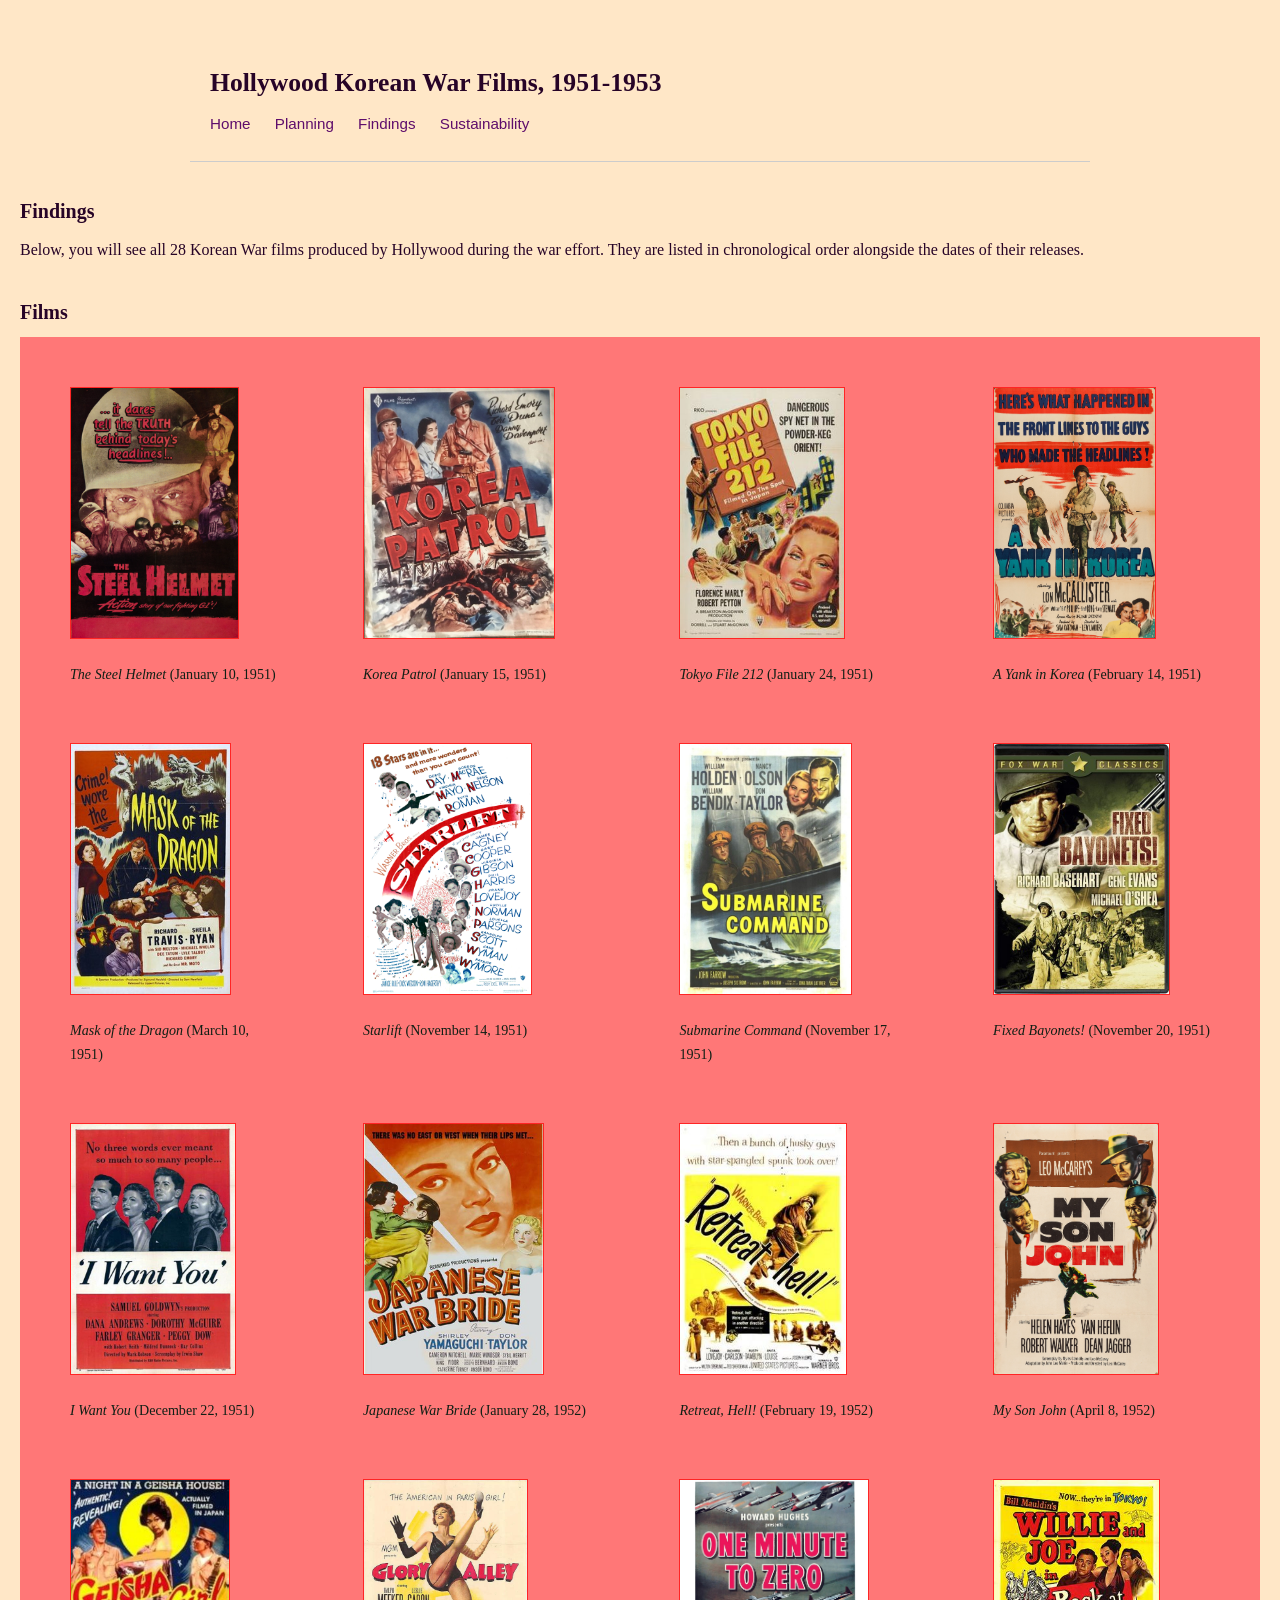
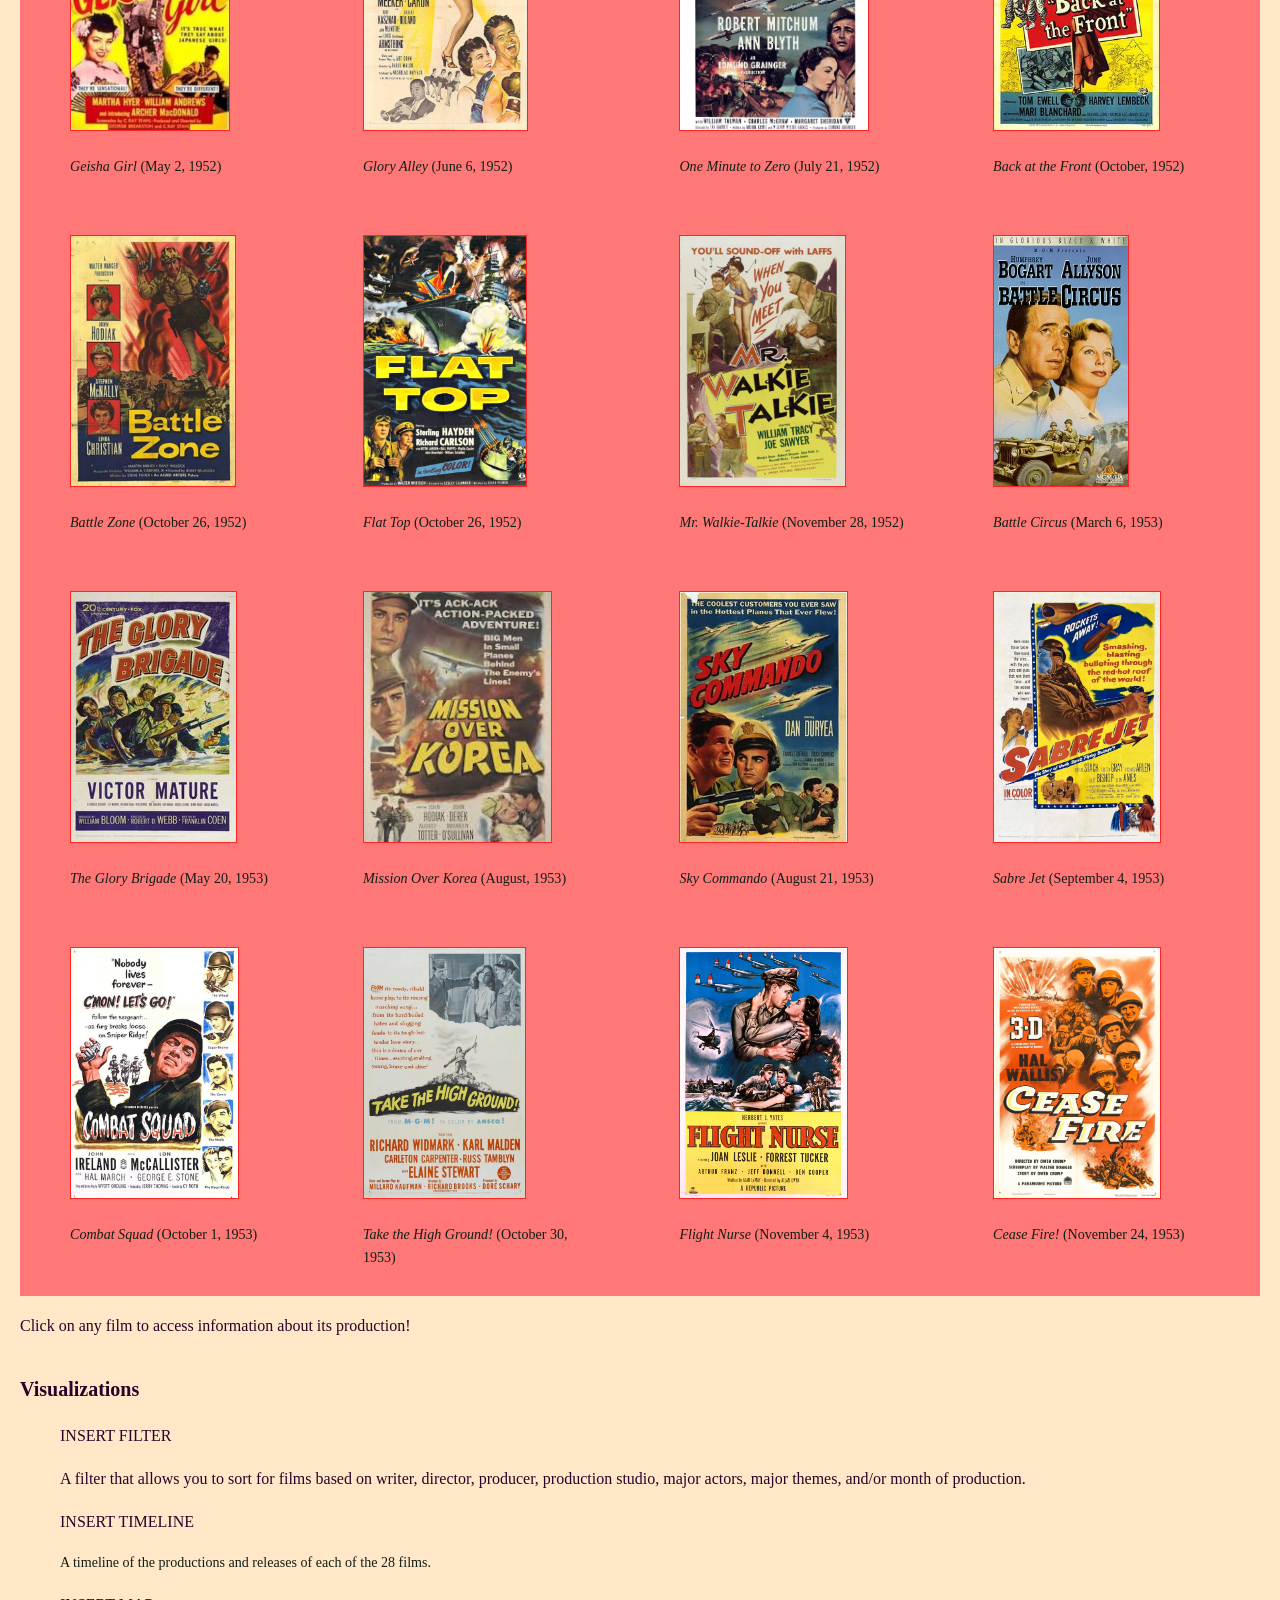
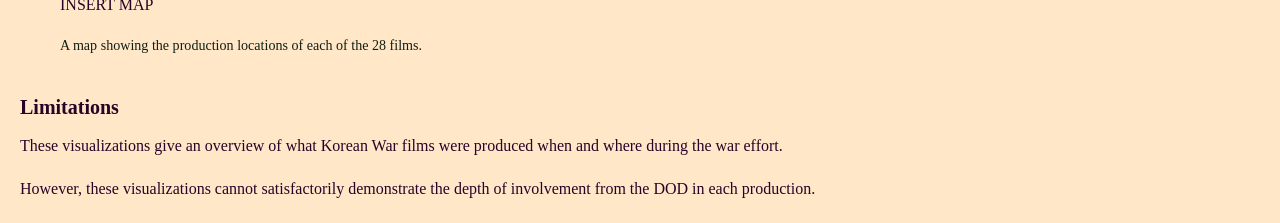
==== findings.html @ 2e8037e9 "links" ====
<html lang="en">
<head>
    <meta charset="UTF-8">
    <meta name="viewport" content="width=device-width, initial-scale=1.0">
    <title>Hollywood Korean War Films, 1951-1953</title>
    <link rel="stylesheet" href="style.css">
</head>
<body>

<header>
    <h1>Hollywood Korean War Films, 1951-1953</h1>
    <nav>
      <a href="index.html">Home</a>
      <a href="planning.html">Planning</a>
      <a href="findings.html">Findings</a>
      <a href="sustainability.html">Sustainability</a>
    </nav>
</header>

<section>
    <h2>Findings</h2>
    Below, you will see all 28 Korean War films produced by Hollywood during the war effort. They are listed in chronological order alongside the dates of their releases.
</section>


<section>
    <h2>Films</h2>
    <div class="container">
    <figure>
        <a href="index.html"><img src="assets/the-steel-helmet.jpg" alt="The Steel Helmet"></a>
        <figcaption><em>The Steel Helmet</em> (January 10, 1951)</figcaption>
    </figure>
    <figure>
        <a href="index.html"><img src="assets/korea-patrol.jpg" alt="Korea Patrol"></a>
        <figcaption><em>Korea Patrol</em> (January 15, 1951)</figcaption>
    </figure>
    <figure>
       <a href="index.html"><img src="assets/tokyo-file-212.jpg" alt="Tokyo File 212"></a>
        <figcaption><em>Tokyo File 212</em> (January 24, 1951)</figcaption>
    </figure>
    <figure>
        <a href="index.html"><img src="assets/a-yank-in-korea.jpg" alt="A Yank in Korea"></a>
        <figcaption><em>A Yank in Korea</em> (February 14, 1951)</figcaption>
    </figure>
    <figure>
        <a href="index.html"><img src="assets/mask-of-the-dragon.jpg" alt="Mask of the Dragon"></a>
        <figcaption><em>Mask of the Dragon</em> (March 10, 1951)</figcaption>
    </figure>
    <figure>
        <a href="index.html"><img src="assets/starlift.jpg" alt="Starlift"></a>
        <figcaption><em>Starlift</em> (November 14, 1951)</figcaption>
    </figure>
    <figure>
        <a href="index.html"><img src="assets/submarine-command.jpg" alt="Submarine Command"></a>
        <figcaption><em>Submarine Command</em> (November 17, 1951)</figcaption>
    </figure>
    <figure>
        <a href="index.html"><img src="assets/fixed-bayonets.jpg" alt="Fixed Bayonets!"></a>
        <figcaption><em>Fixed Bayonets!</em> (November 20, 1951)</figcaption>
    </figure>
    <figure>
        <a href="index.html"><img src="assets/i-want-you.jpg" alt="I Want You"></a>
        <figcaption><em>I Want You</em> (December 22, 1951)</figcaption>
    </figure>
    <figure>
        <a href="index.html"><img src="assets/japanese-war-bride.jpg" alt="Japanese War Bride"></a>
        <figcaption><em>Japanese War Bride</em> (January 28, 1952)</figcaption>
    </figure>
   <figure>
        <a href="index.html"><img src="assets/retreat-hell.jpg" alt="Retreat, Hell!"></a>
        <figcaption><em>Retreat, Hell!</em> (February 19, 1952)</figcaption>
    </figure>
    <figure>
        <a href="index.html"><img src="assets/my-son-john.jpg" alt="My Son John"></a>
        <figcaption><em>My Son John</em> (April 8, 1952)</figcaption>
    </figure>
    <figure>
        <a href="index.html"><img src="assets/geisha-girl.jpg" alt="Geisha Girl"></a>
        <figcaption><em>Geisha Girl</em> (May 2, 1952)</figcaption>
    </figure>
    <figure>
        <a href="index.html"><img src="assets/glory-alley.jpg" alt="Glory Alley"></a>
        <figcaption><em>Glory Alley</em> (June 6, 1952)</figcaption>
    </figure>
    <figure>
        <a href="index.html"><img src="assets/one-minute-to-zero.jpg" alt="One Minute to Zero"></a>
        <figcaption><em>One Minute to Zero</em> (July 21, 1952)</figcaption>
    </figure>
     <figure>
        <a href="index.html"><img src="assets/back-at-the-front.jpg" alt="Back at the Front"></a>
        <figcaption><em>Back at the Front</em> (October, 1952)</figcaption>
    </figure>
    <figure>
        <a href="index.html"><img src="assets/battle-zone.jpg" alt="Battle Zone"></a>
        <figcaption><em>Battle Zone</em> (October 26, 1952)</figcaption>
    </figure>
    <figure>
        <a href="index.html"><img src="assets/flat-top.jpg" alt="Flat Top"></a>
        <figcaption><em>Flat Top</em> (October 26, 1952)</figcaption>
    </figure>
    <figure>
        <a href="index.html"><img src="assets/mr-walkie-talkie.jpg" alt="Mr. Walkie-Talkie"></a>
        <figcaption><em>Mr. Walkie-Talkie</em> (November 28, 1952)</figcaption>
    </figure>
    <figure>
        <a href="index.html"><img src="assets/battle-circus.jpg" alt="Battle Circus"></a>
        <figcaption><em>Battle Circus</em> (March 6, 1953)</figcaption>
    </figure>
    <figure>
        <a href="index.html"><img src="assets/the-glory-brigade.jpg" alt="The Glory Brigade"></a>
        <figcaption><em>The Glory Brigade</em> (May 20, 1953)</figcaption>
    </figure>
    <figure>
        <a href="index.html"><img src="assets/mission-over-korea.jpg" alt="Mission Over Korea"></a>
        <figcaption><em>Mission Over Korea</em> (August, 1953)</figcaption>
    </figure>
    <figure>
        <a href="index.html"><img src="assets/sky-commando.jpg" alt="Sky Commando"></a>
        <figcaption><em>Sky Commando</em> (August 21, 1953)</figcaption>
    </figure>
    <figure>
        <a href="index.html"><img src="assets/sabre-jet.jpg" alt="Sabre Jet"></a>
        <figcaption><em>Sabre Jet</em> (September 4, 1953)</figcaption>
    </figure>
    <figure>
        <a href="index.html"><img src="assets/combat-squad.jpg" alt="Combat Squad"></a>
        <figcaption><em>Combat Squad</em> (October 1, 1953)</figcaption>
    </figure>
    <figure>
        <a href="index.html"><img src="assets/take-the-high-ground.jpg" alt="Take the High Ground!"></a>
        <figcaption><em>Take the High Ground!</em> (October 30, 1953)</figcaption>
    </figure>
     <figure>
        <a href="index.html"><img src="assets/flight-nurse.jpg" alt="Flight Nurse"></a>
        <figcaption><em>Flight Nurse</em> (November 4, 1953)</figcaption>
    </figure>
     <figure>
        <a href="index.html"><img src="assets/cease-fire.jpg" alt="Cease Fire!"></a>
        <figcaption><em>Cease Fire!</em> (November 24, 1953)</figcaption>
    </figure>
    </div>
    <p></p>
    <p>Click on any film to access information about its production!</p>
</section>



<h2>Visualizations</h2>

<figure>
    <p>INSERT FILTER</p>
        <p>A filter that allows you to sort for films based on writer, director, producer, production studio, major actors, major themes, and/or month of production.</p>
</figure>

<figure>
    <p>INSERT TIMELINE</p>
    <figcaption>A timeline of the productions and releases of each of the 28 films.</figcaption> 
 </figure>

<figure>
     <p>INSERT MAP</p>
    <figcaption>A map showing the production locations of each of the 28 films.</figcaption>
 </figure>

<section>
   <h2>Limitations</h2> 
   <p>These visualizations give an overview of what Korean War films were produced when and where during the war effort.</p>
   <p>However, these visualizations cannot satisfactorily demonstrate the depth of involvement from the DOD in each production.</p>
</section>
---- style.css ----
body {
  font-family:"Comic Neue";
  line-height: 1.7;
  margin: 20px;
  color: #270427;
  background: #ffe7c7;
}

header, main, footer {
  max-width: 860px;
  margin: 0 auto;
  padding: 1.5rem 1.25rem;
}

header {
  border-bottom: 1px solid #ccc;
  margin-bottom: 1rem;
}

header h1 {
  font-size: 1.6rem;
  margin-bottom: 0.4rem;
}

nav {
  font-family: sans-serif;
  font-size: 0.95rem;
}

nav a {
  margin-right: 1.25rem;
  color: #5e0d6b;
  text-decoration: none;
}

nav a:hover {
  text-decoration: underline;
}

h2 {
  font-size: 1.25rem;
  margin-top: 2rem;
  margin-bottom: 0.5rem;
}

p {
  margin-top: 0;
  margin-bottom: 1rem;
}

img {
  margin: 1.5rem 0;
  height: 250px;
  width: auto;
  border: 1px solid #ff2525;
  display: block;
}

.container {
  display: inline-grid;
  background-color: #ff7777;
  grid-template-columns: auto auto auto auto;
  padding: 10px
}

@media (max-width: 700px){
    .container {
    display: inline-grid;
    grid-template-columns: auto;
    padding: 10px
    }
}

figcaption {
  font-family: 'Times New Roman', Times, serif;
  font-size: 0.88rem;
  color: #101f15;
  margin-top: 0.4rem;
  text-align: left;
}

.sketch-grid {
  display: grid;
  grid-template-columns: 1fr 1fr;
  gap: 1.5rem;
  margin: 1.5rem 0;
}

ul, ol {
  padding-left: 1.5rem;
  margin-bottom: 1rem;
}

footer {
  border-top: 1px solid #ccc;
  margin-top: 2rem;
  font-family: sans-serif;
  font-size: 0.85rem;
  color: #666;
}

footer a {
  color: #2a4a7f;
}

/* -----------------------------------------------
   Responsive layout — narrow screens
   The viewport meta tag in each HTML page activates
   this. No framework or CDN required.
----------------------------------------------- */

@media (max-width: 600px) {
  header h1 {
    font-size: 1.25rem;
  }

  nav {
    display: flex;
    flex-wrap: wrap;
    gap: 0.5rem;
  }

  nav a {
    margin-right: 0;
  }

  .sketch-grid {
    grid-template-columns: 1fr;
  }

  header, main, footer {
    padding: 1rem 0.85rem;
  }
}
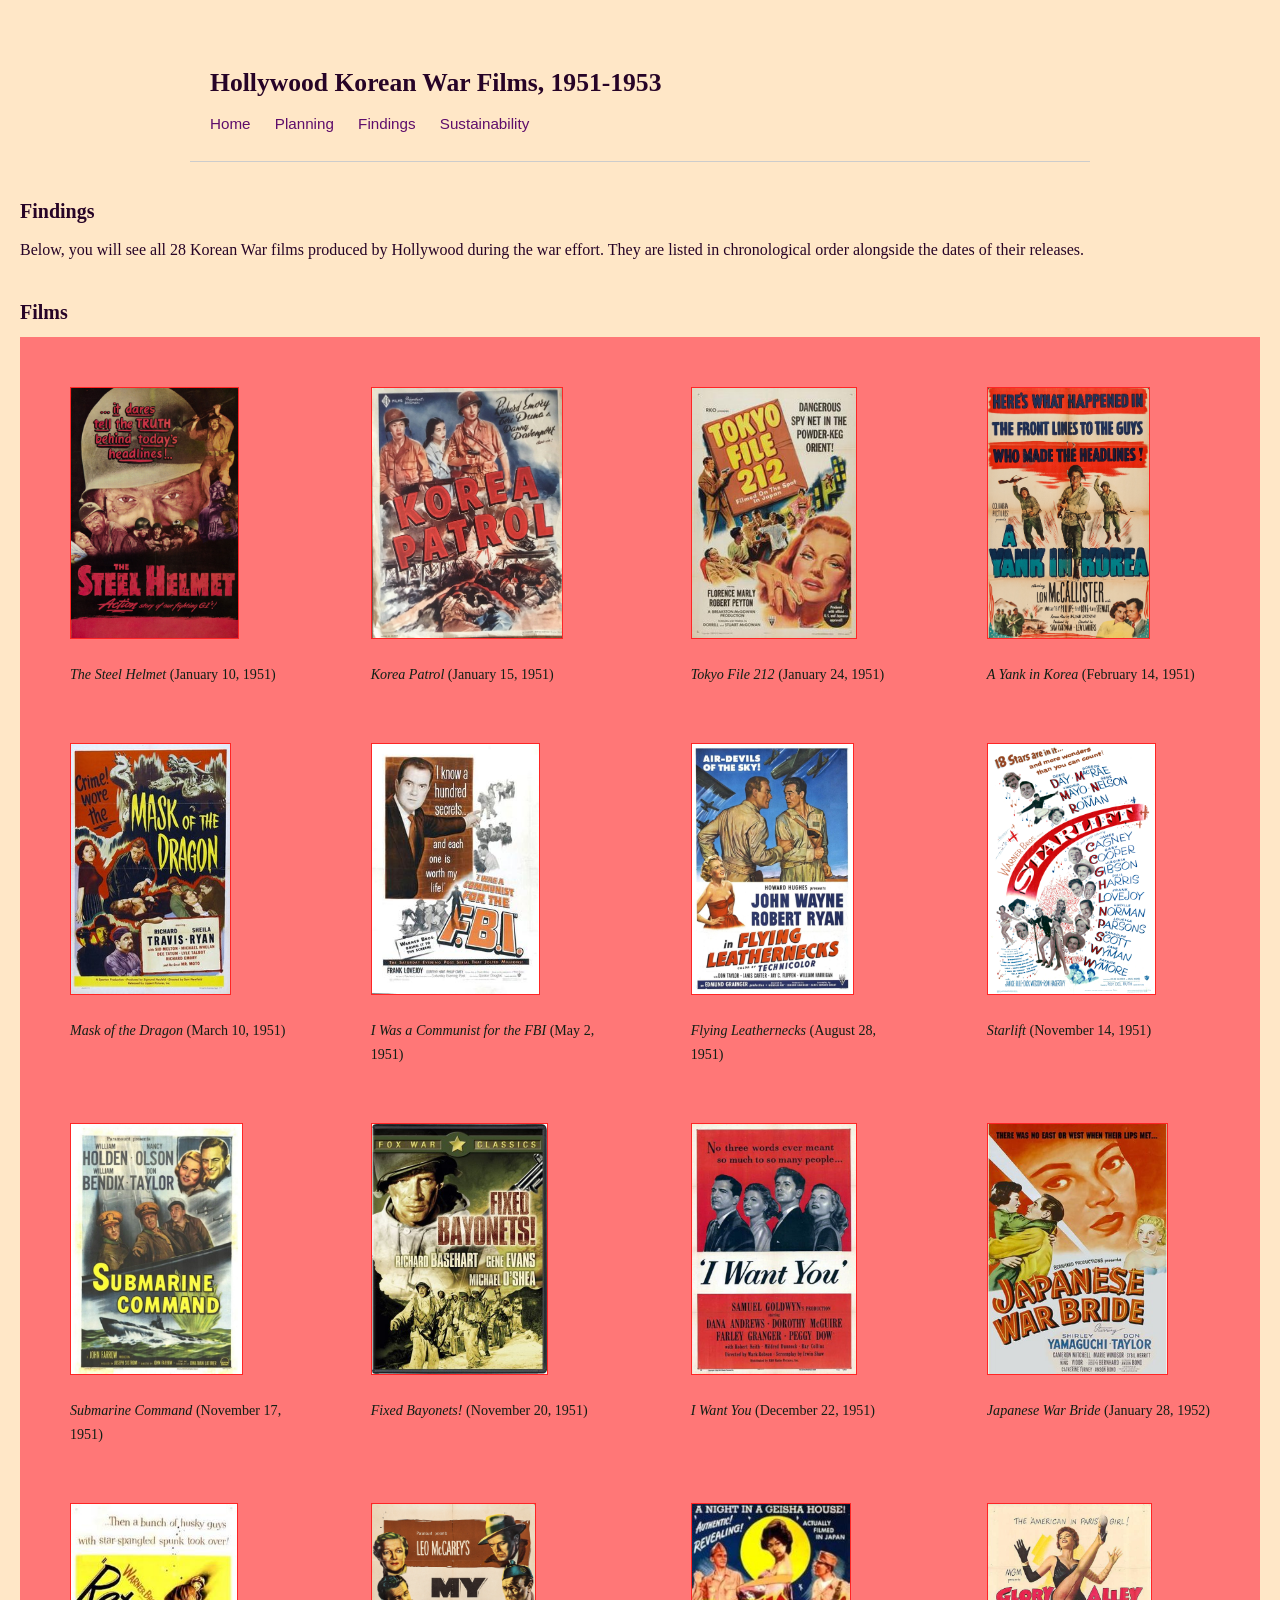
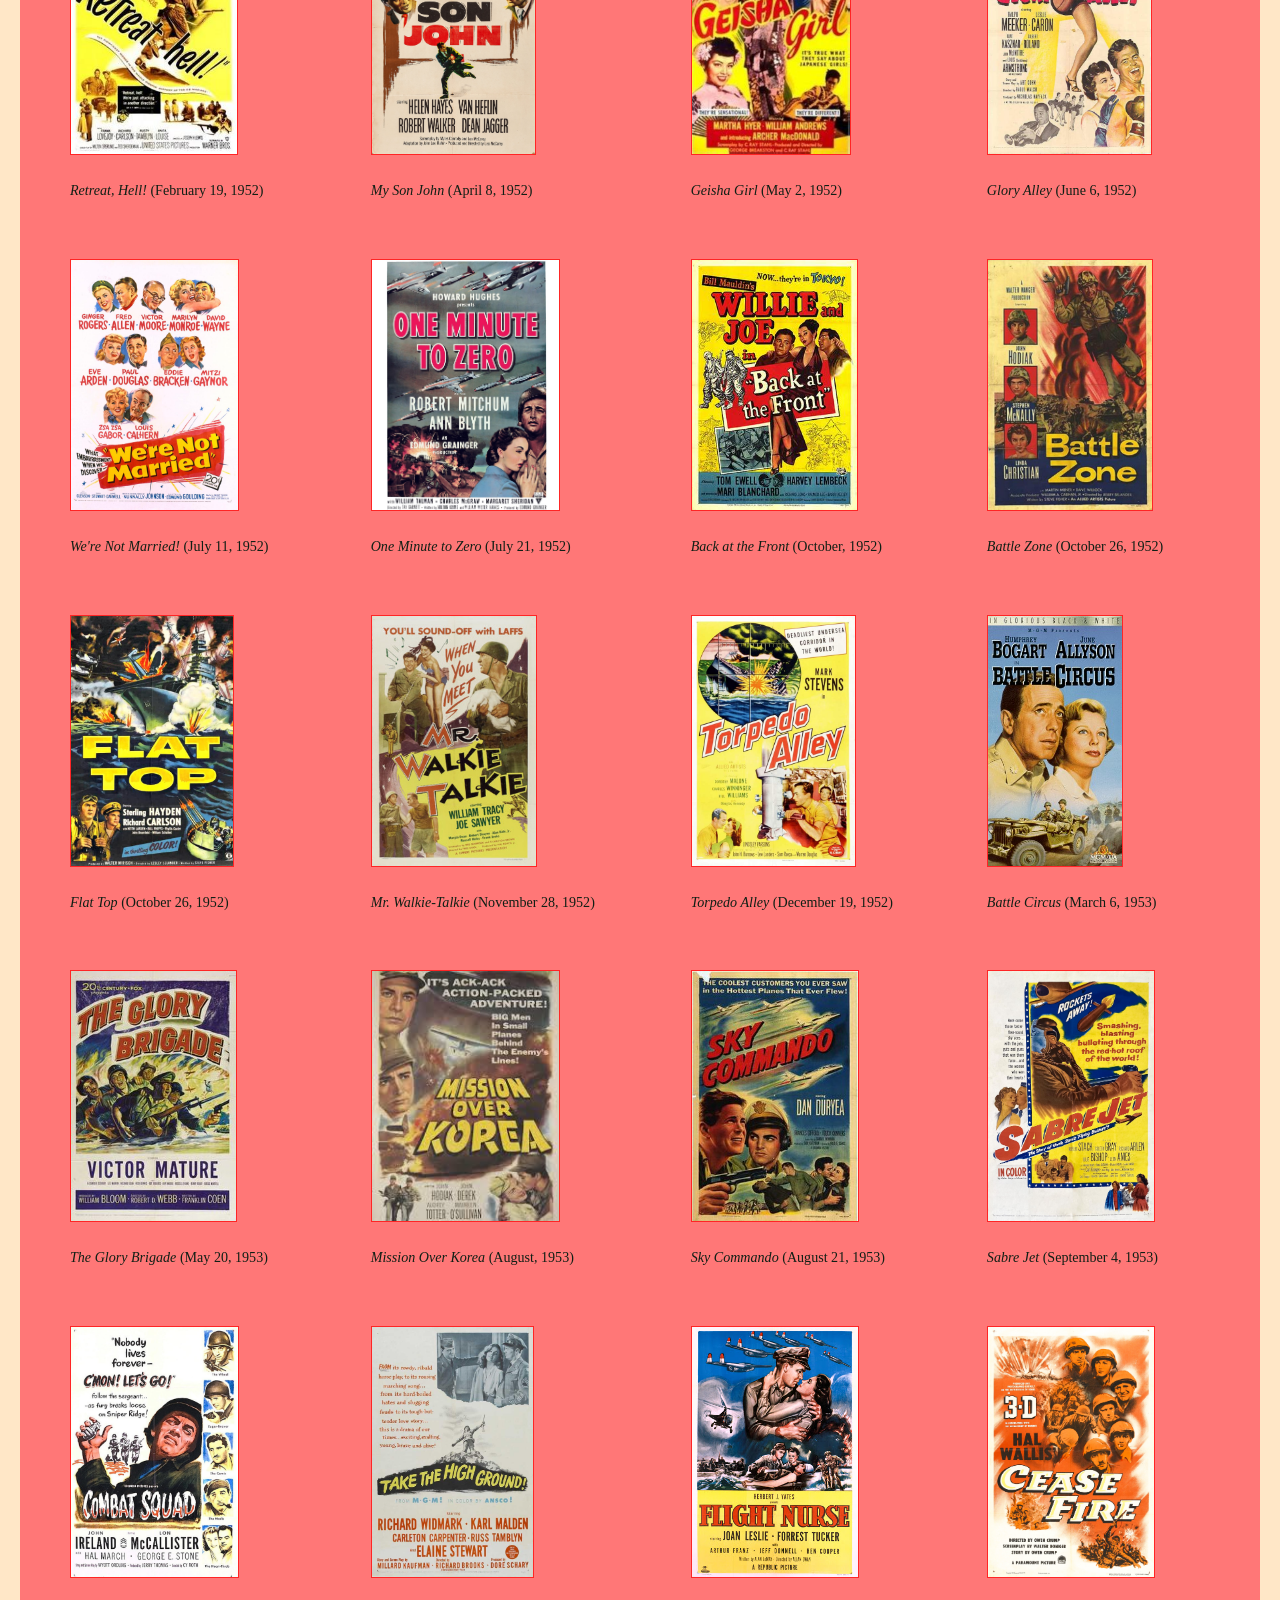
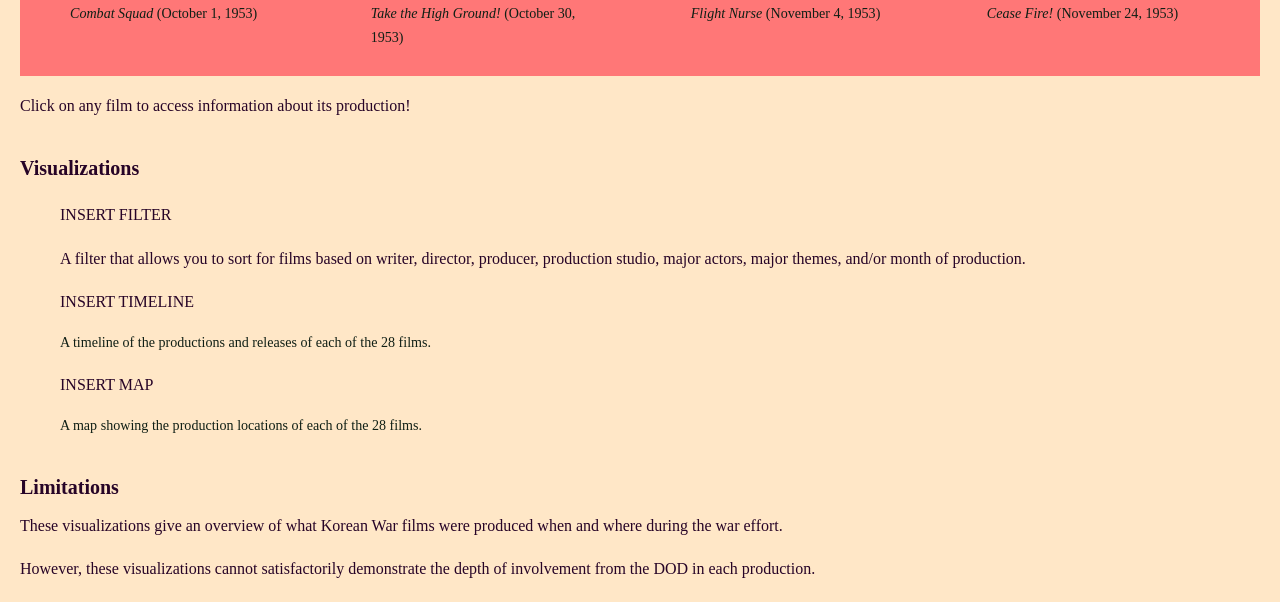
==== commit d1d4c3b5: "links" ====
--- a/findings.html
+++ b/findings.html
@@ -27,24 +27,32 @@
     <h2>Films</h2>
     <div class="container">
     <figure>
-        <a href="index.html"><img src="assets/the-steel-helmet.jpg" alt="The Steel Helmet"></a>
+        <a href="film-sites/the-steel-helmet.html"><img src="assets/the-steel-helmet.jpg" alt="The Steel Helmet"></a>
         <figcaption><em>The Steel Helmet</em> (January 10, 1951)</figcaption>
     </figure>
     <figure>
-        <a href="index.html"><img src="assets/korea-patrol.jpg" alt="Korea Patrol"></a>
+        <a href="film-sites/korea-patrol.html"><img src="assets/korea-patrol.jpg" alt="Korea Patrol"></a>
         <figcaption><em>Korea Patrol</em> (January 15, 1951)</figcaption>
     </figure>
     <figure>
-       <a href="index.html"><img src="assets/tokyo-file-212.jpg" alt="Tokyo File 212"></a>
+       <a href="film-sites/tokyo-file-212.html"><img src="assets/tokyo-file-212.jpg" alt="Tokyo File 212"></a>
         <figcaption><em>Tokyo File 212</em> (January 24, 1951)</figcaption>
     </figure>
     <figure>
-        <a href="index.html"><img src="assets/a-yank-in-korea.jpg" alt="A Yank in Korea"></a>
+        <a href="film-sites/a-yank-in-korea.html"><img src="assets/a-yank-in-korea.jpg" alt="A Yank in Korea"></a>
         <figcaption><em>A Yank in Korea</em> (February 14, 1951)</figcaption>
     </figure>
     <figure>
         <a href="index.html"><img src="assets/mask-of-the-dragon.jpg" alt="Mask of the Dragon"></a>
         <figcaption><em>Mask of the Dragon</em> (March 10, 1951)</figcaption>
+    </figure>
+    <figure>
+        <a href="index.html"><img src="assets/fbi-communist.jpg" alt="I Was a Communist for the FBI"></a>
+        <figcaption><em>I Was a Communist for the FBI</em> (May 2, 1951)</figcaption>
+    </figure>
+    <figure>
+        <a href="index.html"><img src="assets/flying-leathernecks.jpg" alt="Flying Leathernecks"></a>
+        <figcaption><em>Flying Leathernecks</em> (August 28, 1951)</figcaption>
     </figure>
     <figure>
         <a href="index.html"><img src="assets/starlift.jpg" alt="Starlift"></a>
@@ -83,6 +91,10 @@
         <figcaption><em>Glory Alley</em> (June 6, 1952)</figcaption>
     </figure>
     <figure>
+        <a href="index.html"><img src="assets/were-not-married.jpg" alt="We're Not Married!"></a>
+        <figcaption><em>We're Not Married!</em> (July 11, 1952)</figcaption>
+    </figure>
+    <figure>
         <a href="index.html"><img src="assets/one-minute-to-zero.jpg" alt="One Minute to Zero"></a>
         <figcaption><em>One Minute to Zero</em> (July 21, 1952)</figcaption>
     </figure>
@@ -101,6 +113,10 @@
     <figure>
         <a href="index.html"><img src="assets/mr-walkie-talkie.jpg" alt="Mr. Walkie-Talkie"></a>
         <figcaption><em>Mr. Walkie-Talkie</em> (November 28, 1952)</figcaption>
+    </figure>
+    <figure>
+        <a href="index.html"><img src="assets/torpedo-alley.jpg" alt="Torpedo Alley"></a>
+        <figcaption><em>Torpedo Alley</em> (December 19, 1952)</figcaption>
     </figure>
     <figure>
         <a href="index.html"><img src="assets/battle-circus.jpg" alt="Battle Circus"></a>
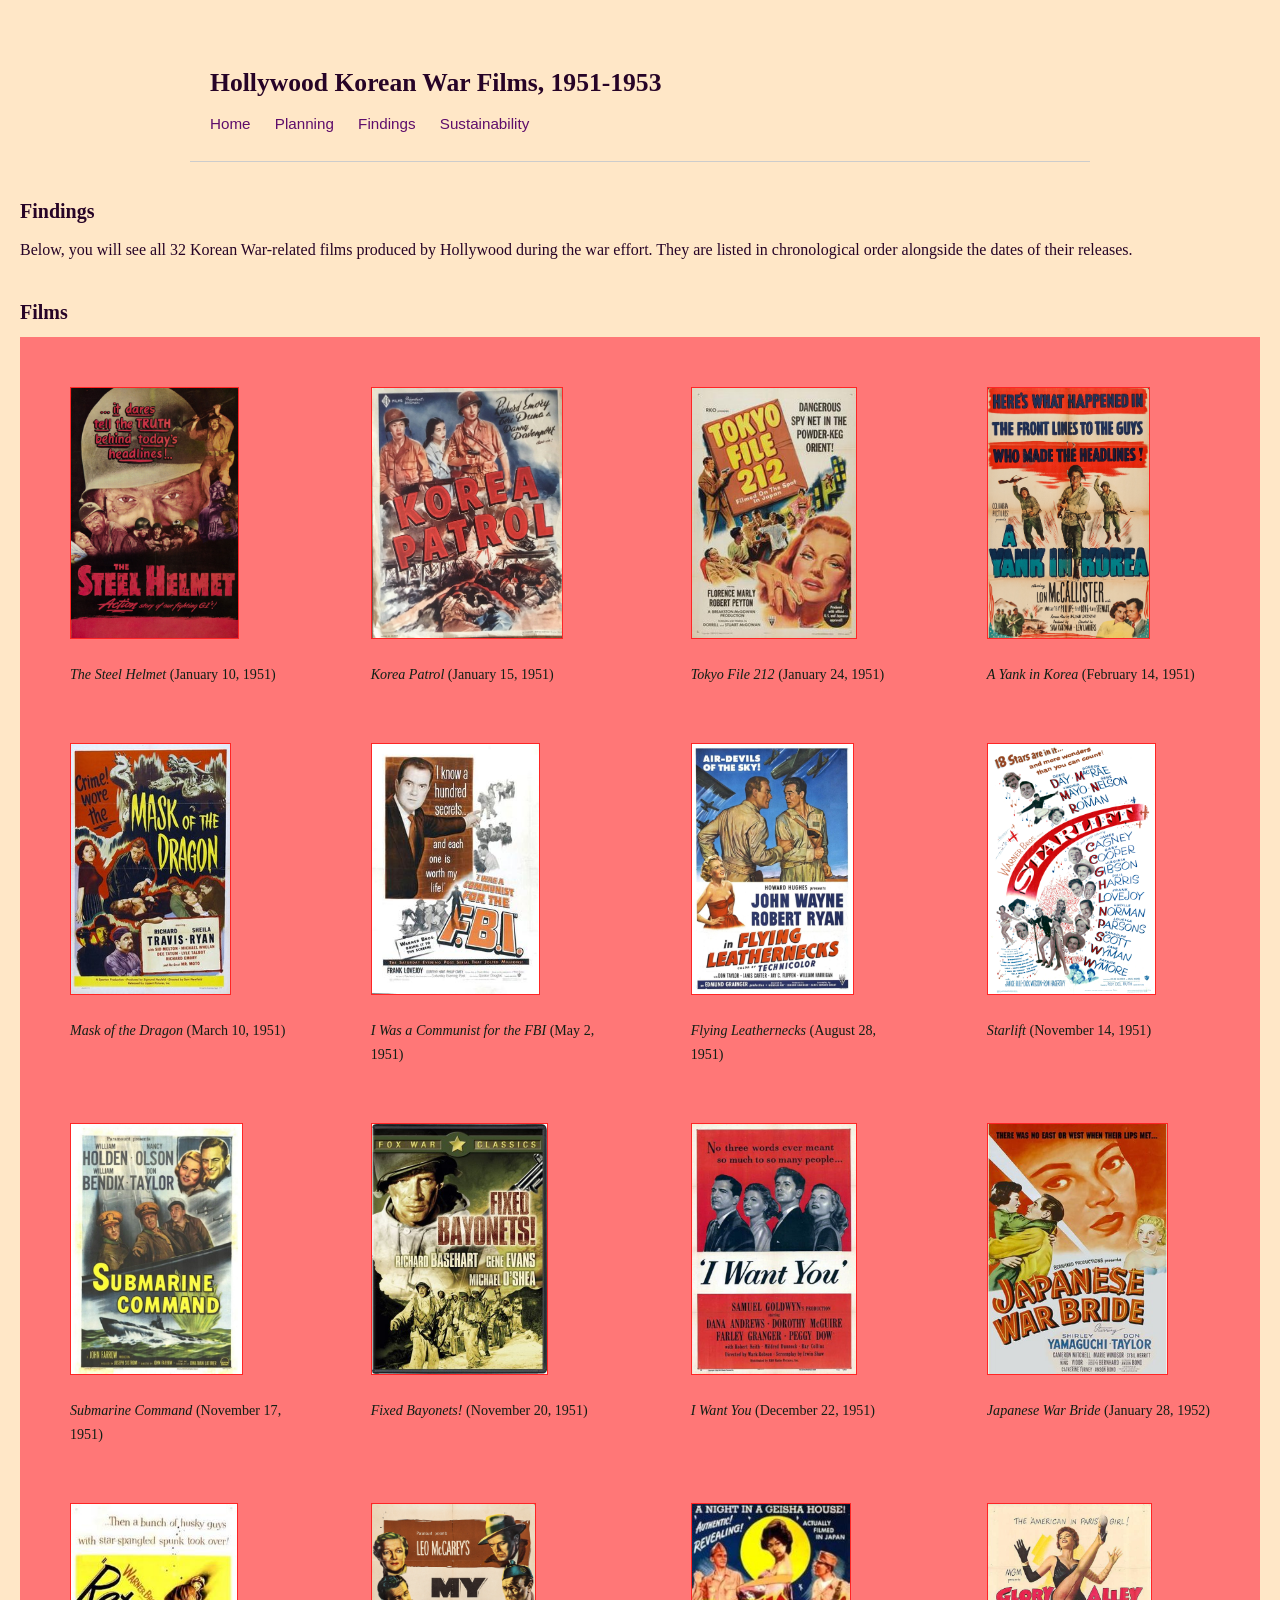
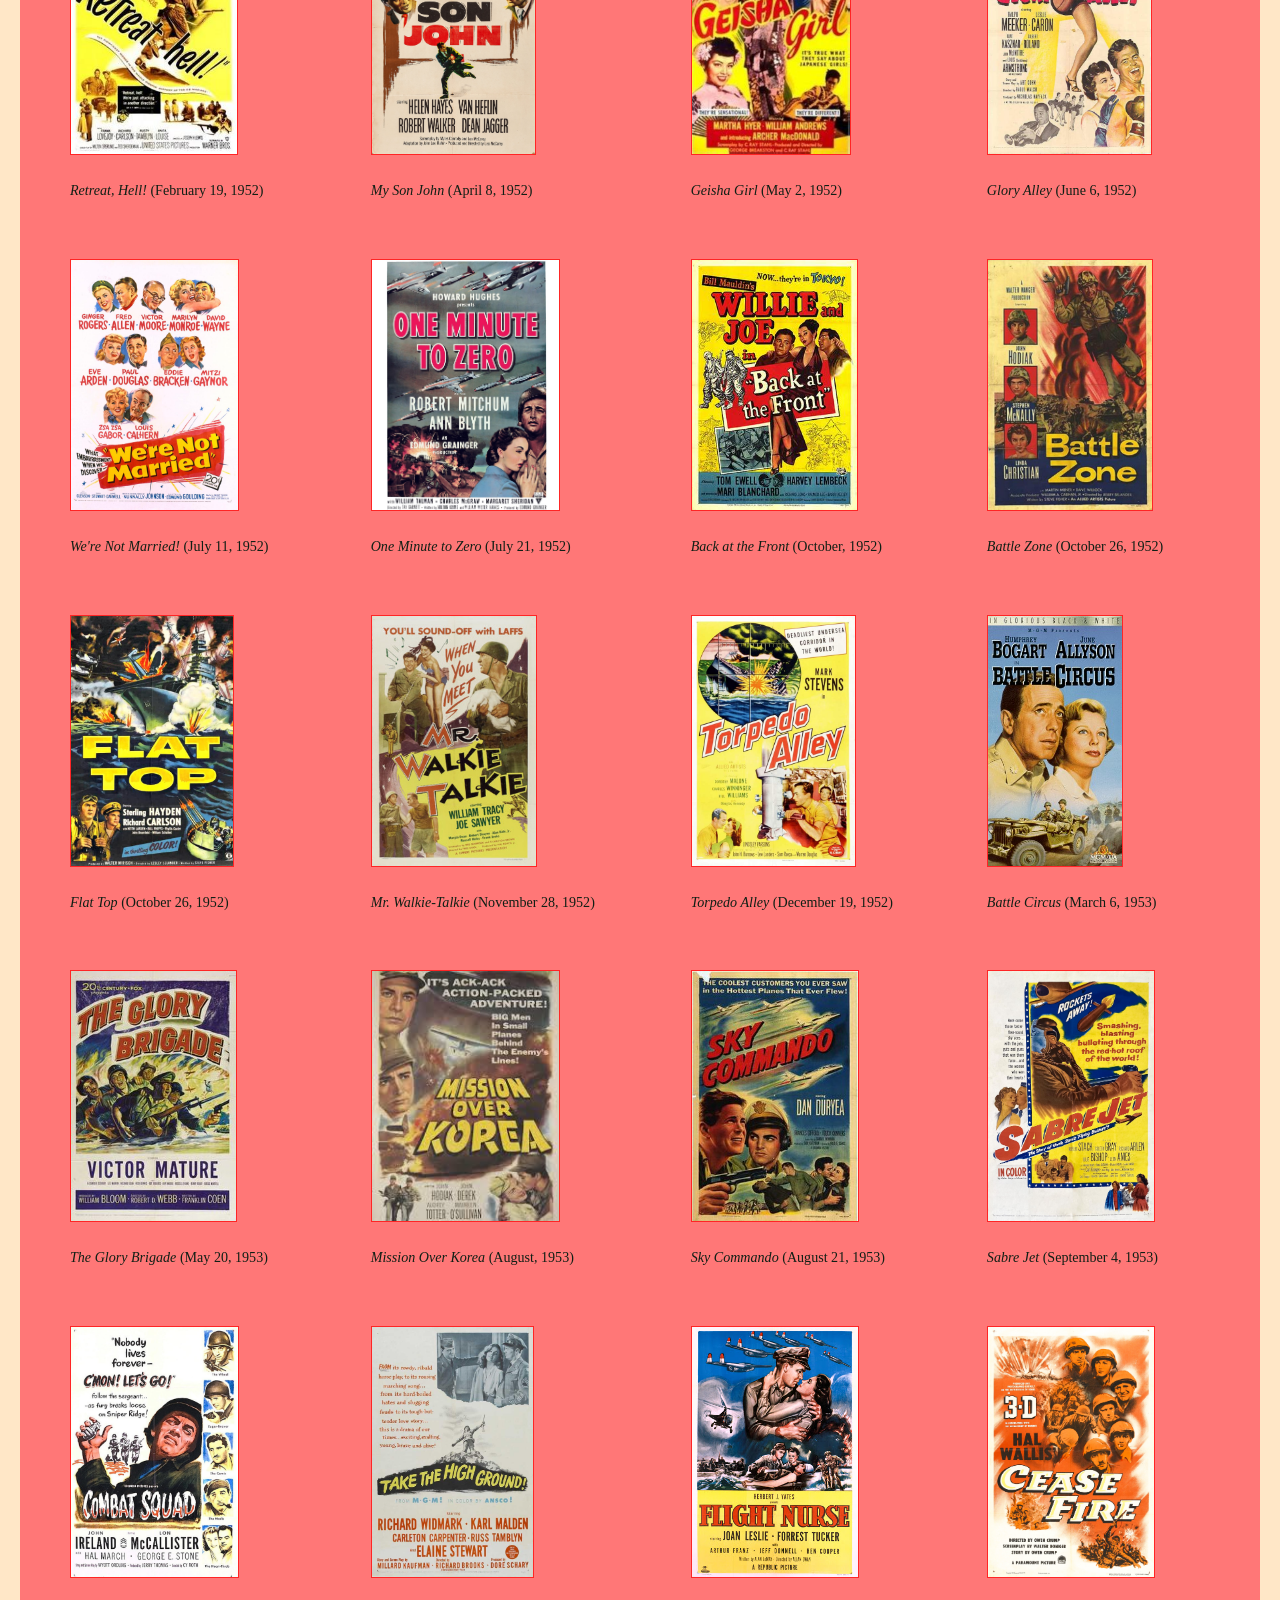
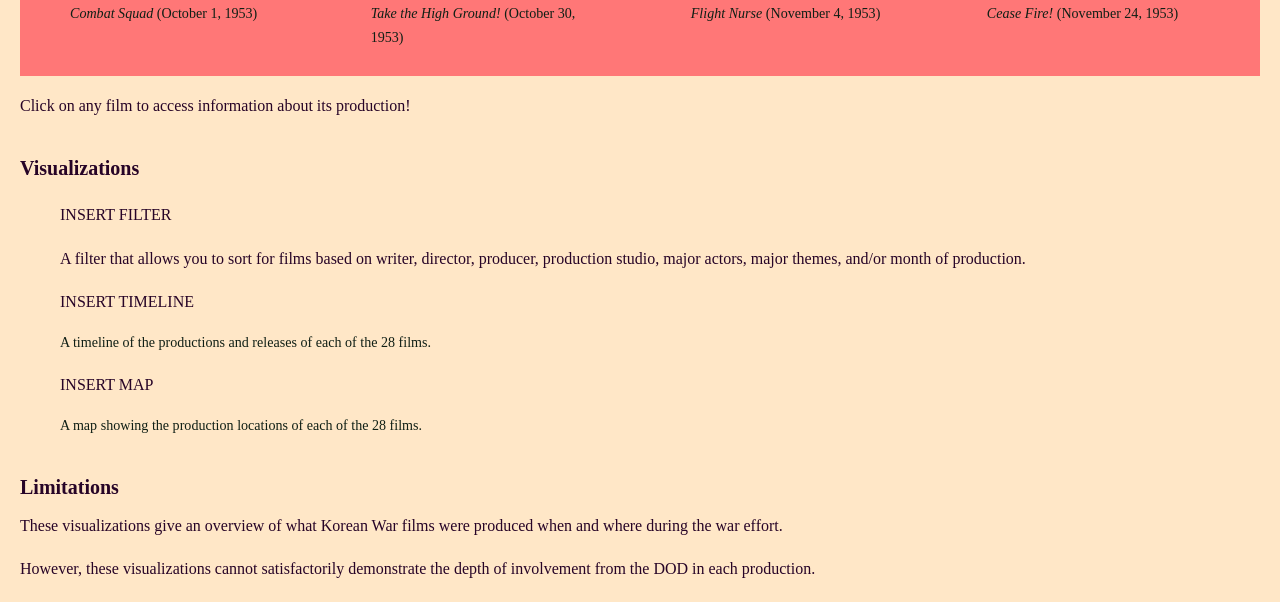
==== commit 37a1bc97: "28 to 32 films" ====
--- a/findings.html
+++ b/findings.html
@@ -19,7 +19,7 @@
 
 <section>
     <h2>Findings</h2>
-    Below, you will see all 28 Korean War films produced by Hollywood during the war effort. They are listed in chronological order alongside the dates of their releases.
+    Below, you will see all 32 Korean War-related films produced by Hollywood during the war effort. They are listed in chronological order alongside the dates of their releases.
 </section>
 
 
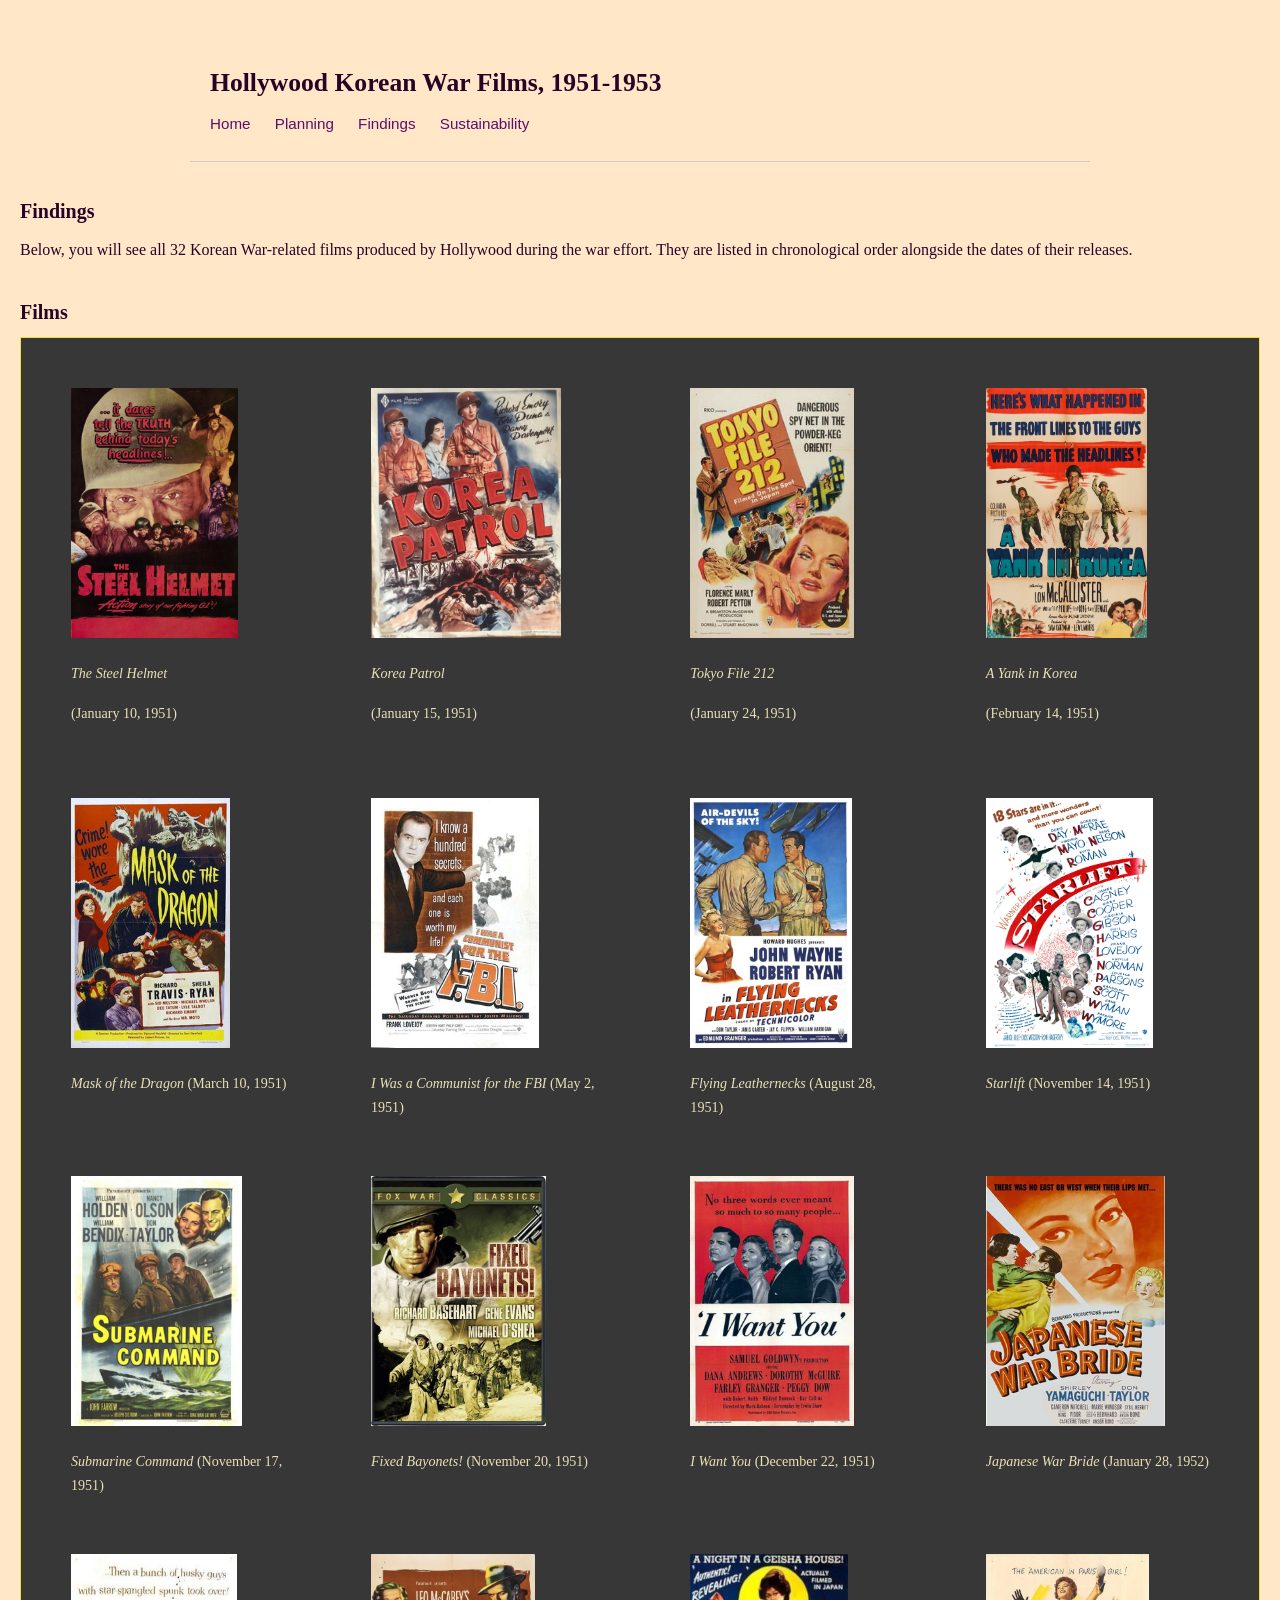
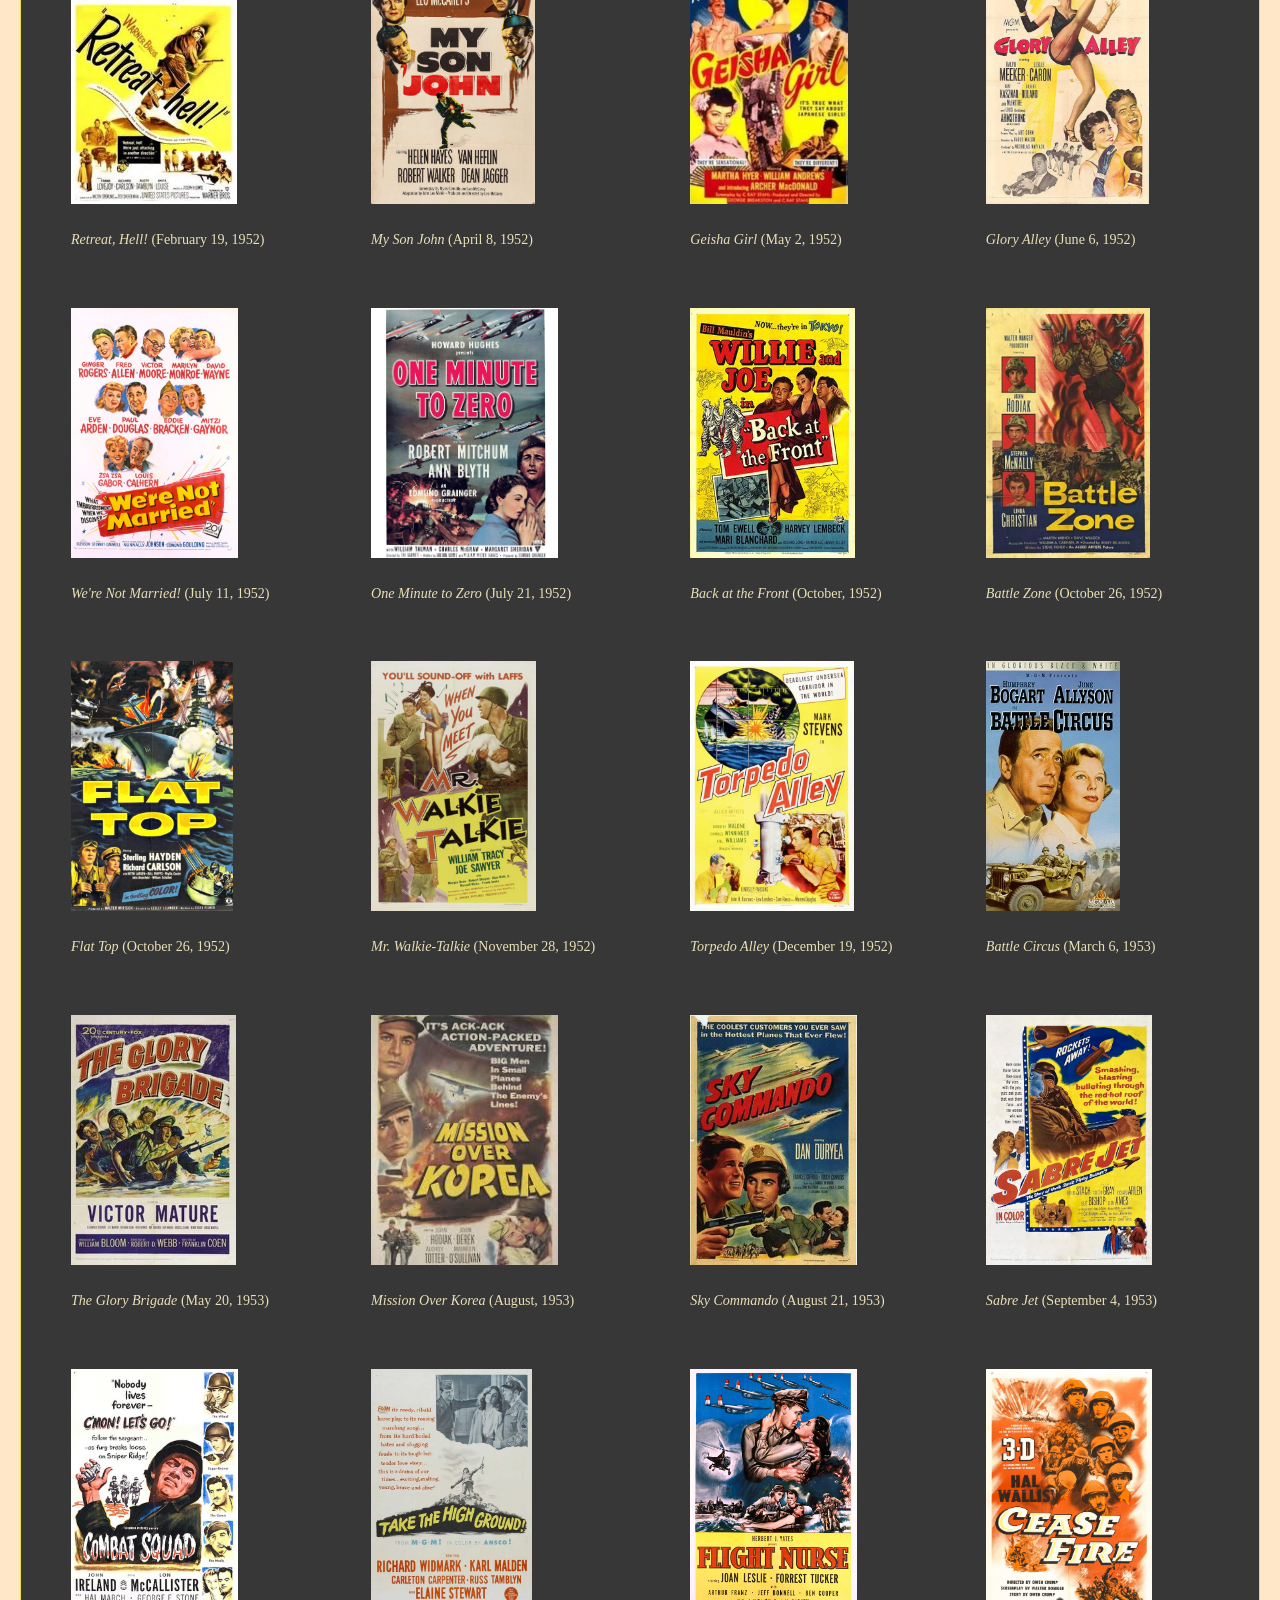
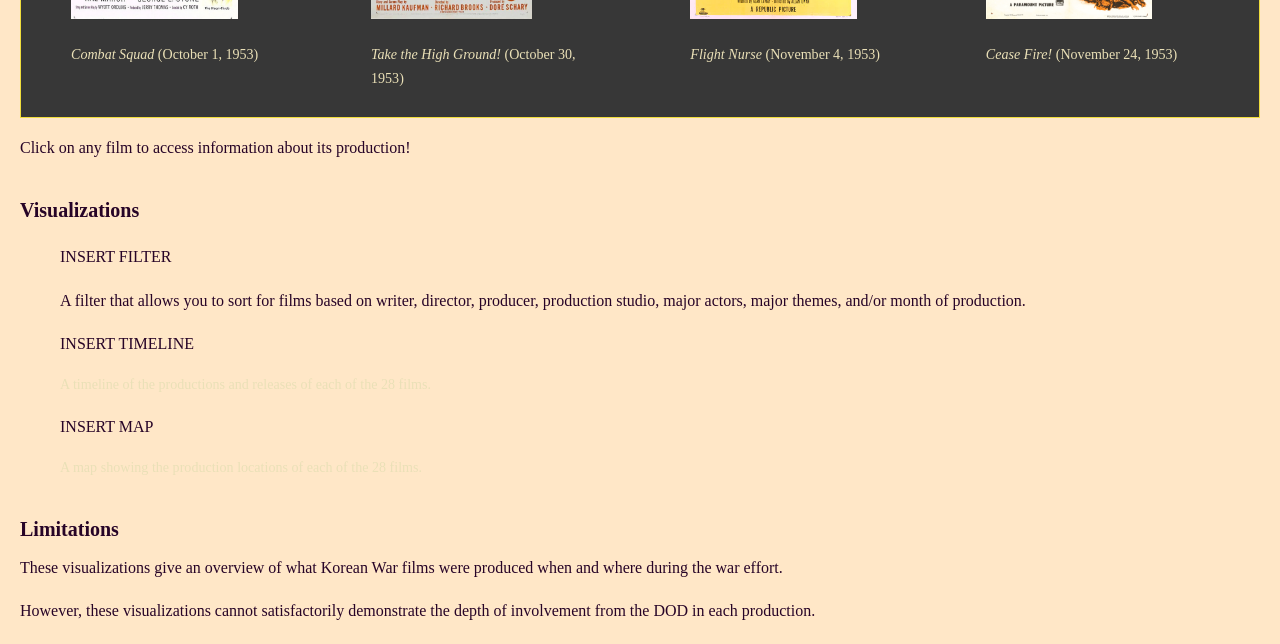
==== commit 3486538a: "fuller edits" ====
--- a/findings.html
+++ b/findings.html
@@ -25,22 +25,22 @@
 
 <section>
     <h2>Films</h2>
-    <div class="container">
+    <div class="filmcont">
     <figure>
         <a href="film-sites/the-steel-helmet.html"><img src="assets/the-steel-helmet.jpg" alt="The Steel Helmet"></a>
-        <figcaption><em>The Steel Helmet</em> (January 10, 1951)</figcaption>
+        <figcaption><p><em>The Steel Helmet</em></p> <p>(January 10, 1951)</p></figcaption>
     </figure>
     <figure>
         <a href="film-sites/korea-patrol.html"><img src="assets/korea-patrol.jpg" alt="Korea Patrol"></a>
-        <figcaption><em>Korea Patrol</em> (January 15, 1951)</figcaption>
+        <figcaption><p><em>Korea Patrol</em></p> <p>(January 15, 1951)</p></figcaption>
     </figure>
     <figure>
        <a href="film-sites/tokyo-file-212.html"><img src="assets/tokyo-file-212.jpg" alt="Tokyo File 212"></a>
-        <figcaption><em>Tokyo File 212</em> (January 24, 1951)</figcaption>
+        <figcaption><p><em>Tokyo File 212</em></p> <p>(January 24, 1951)</p> </figcaption>
     </figure>
     <figure>
         <a href="film-sites/a-yank-in-korea.html"><img src="assets/a-yank-in-korea.jpg" alt="A Yank in Korea"></a>
-        <figcaption><em>A Yank in Korea</em> (February 14, 1951)</figcaption>
+        <figcaption><p><em>A Yank in Korea</em></p> <p>(February 14, 1951)</p></figcaption>
     </figure>
     <figure>
         <a href="index.html"><img src="assets/mask-of-the-dragon.jpg" alt="Mask of the Dragon"></a>
--- a/style.css
+++ b/style.css
@@ -52,29 +52,53 @@
   margin: 1.5rem 0;
   height: 250px;
   width: auto;
-  border: 1px solid #ff2525;
   display: block;
 }
 
-.container {
+.samfull {
+  margin: 1.5rem 0;
+  height: 450px;
+  width: auto;
+  display: block;
+}
+
+.fullercont {
   display: inline-grid;
-  background-color: #ff7777;
-  grid-template-columns: auto auto auto auto;
+  background-color: #111010;
+  grid-template-columns: auto auto;
+  color: #f5cc80;
   padding: 10px
 }
 
 @media (max-width: 700px){
-    .container {
+    .fullercont {
     display: inline-grid;
     grid-template-columns: auto;
     padding: 10px
     }
 }
 
+.filmcont {
+  display: inline-grid;
+  background-color: #373737;
+  border: 1px solid #efdd3d;
+  grid-template-columns: auto auto auto auto;
+  padding: 10px
+}
+
+@media (max-width: 700px){
+    .filmcont {
+    display: inline-grid;
+    grid-template-columns: auto;
+    padding: 10px
+    }
+}
+
+
 figcaption {
   font-family: 'Times New Roman', Times, serif;
   font-size: 0.88rem;
-  color: #101f15;
+  color: #eae0b7;
   margin-top: 0.4rem;
   text-align: left;
 }
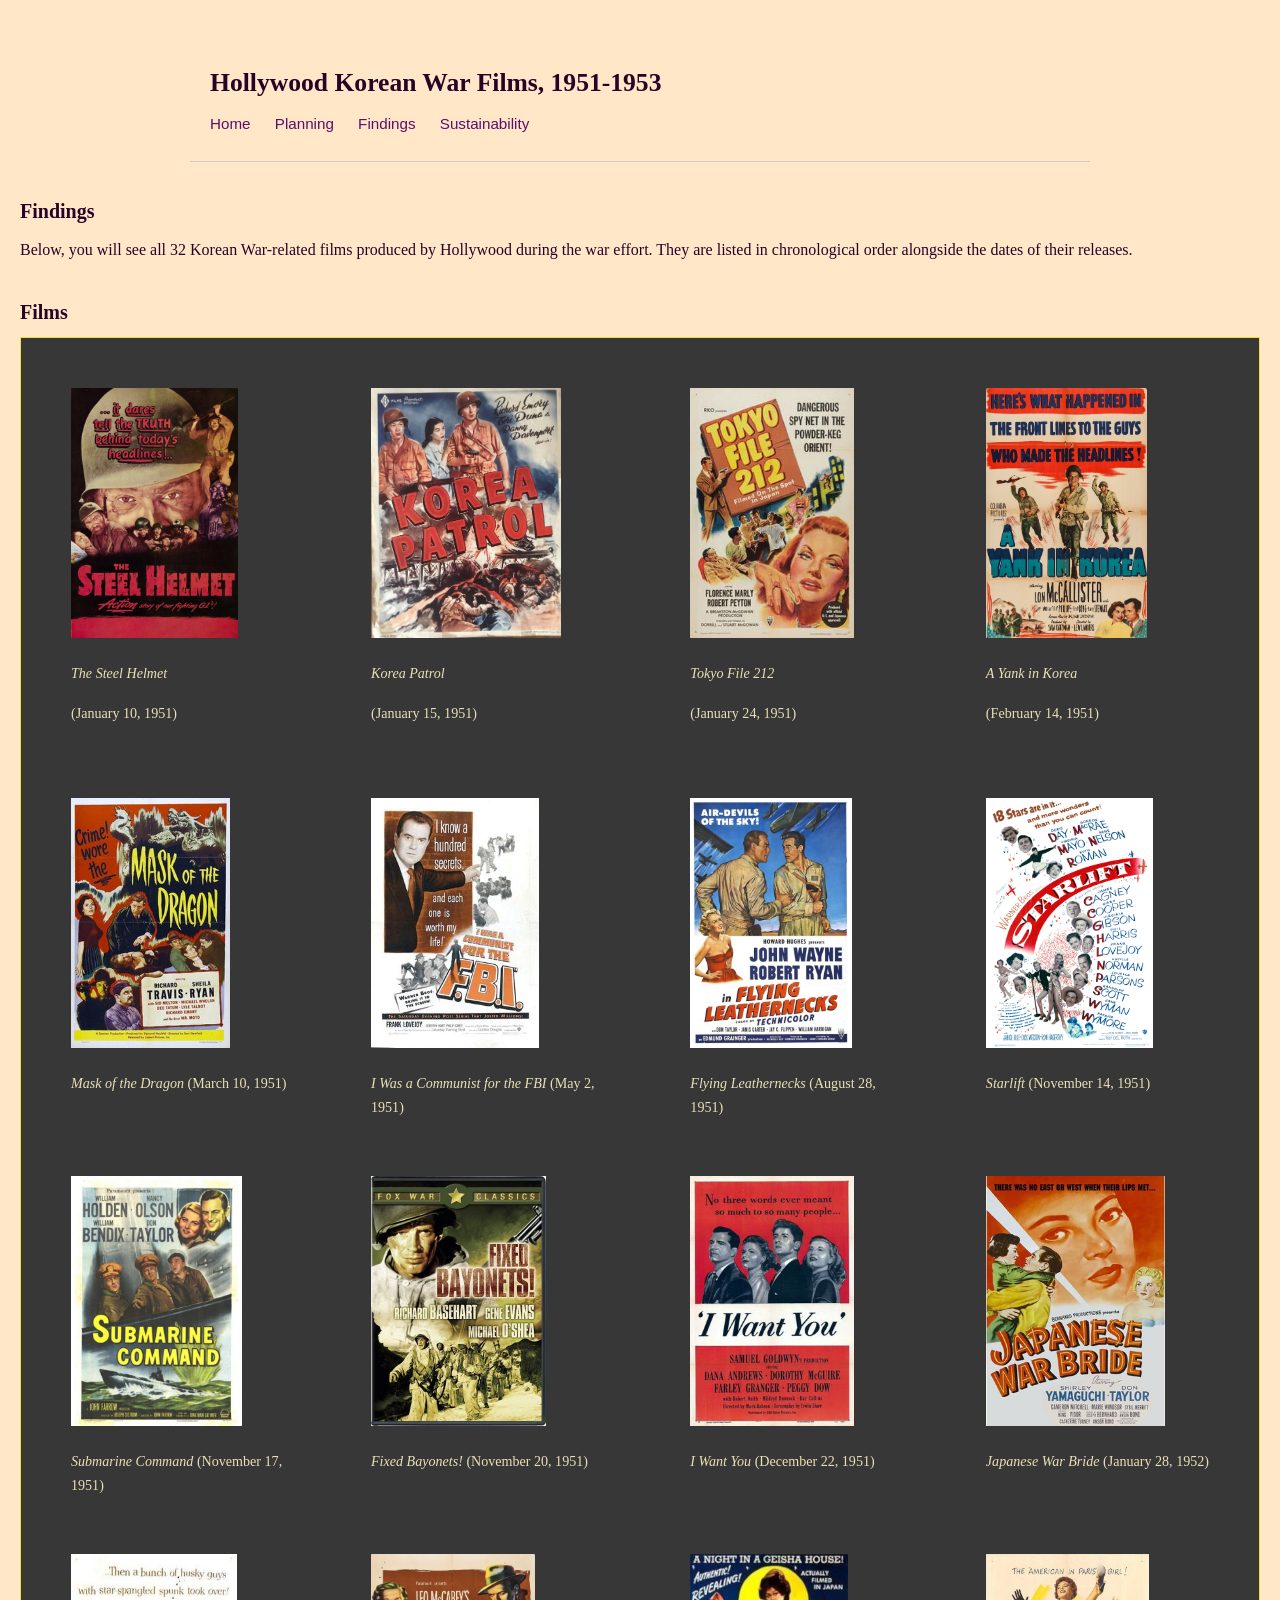
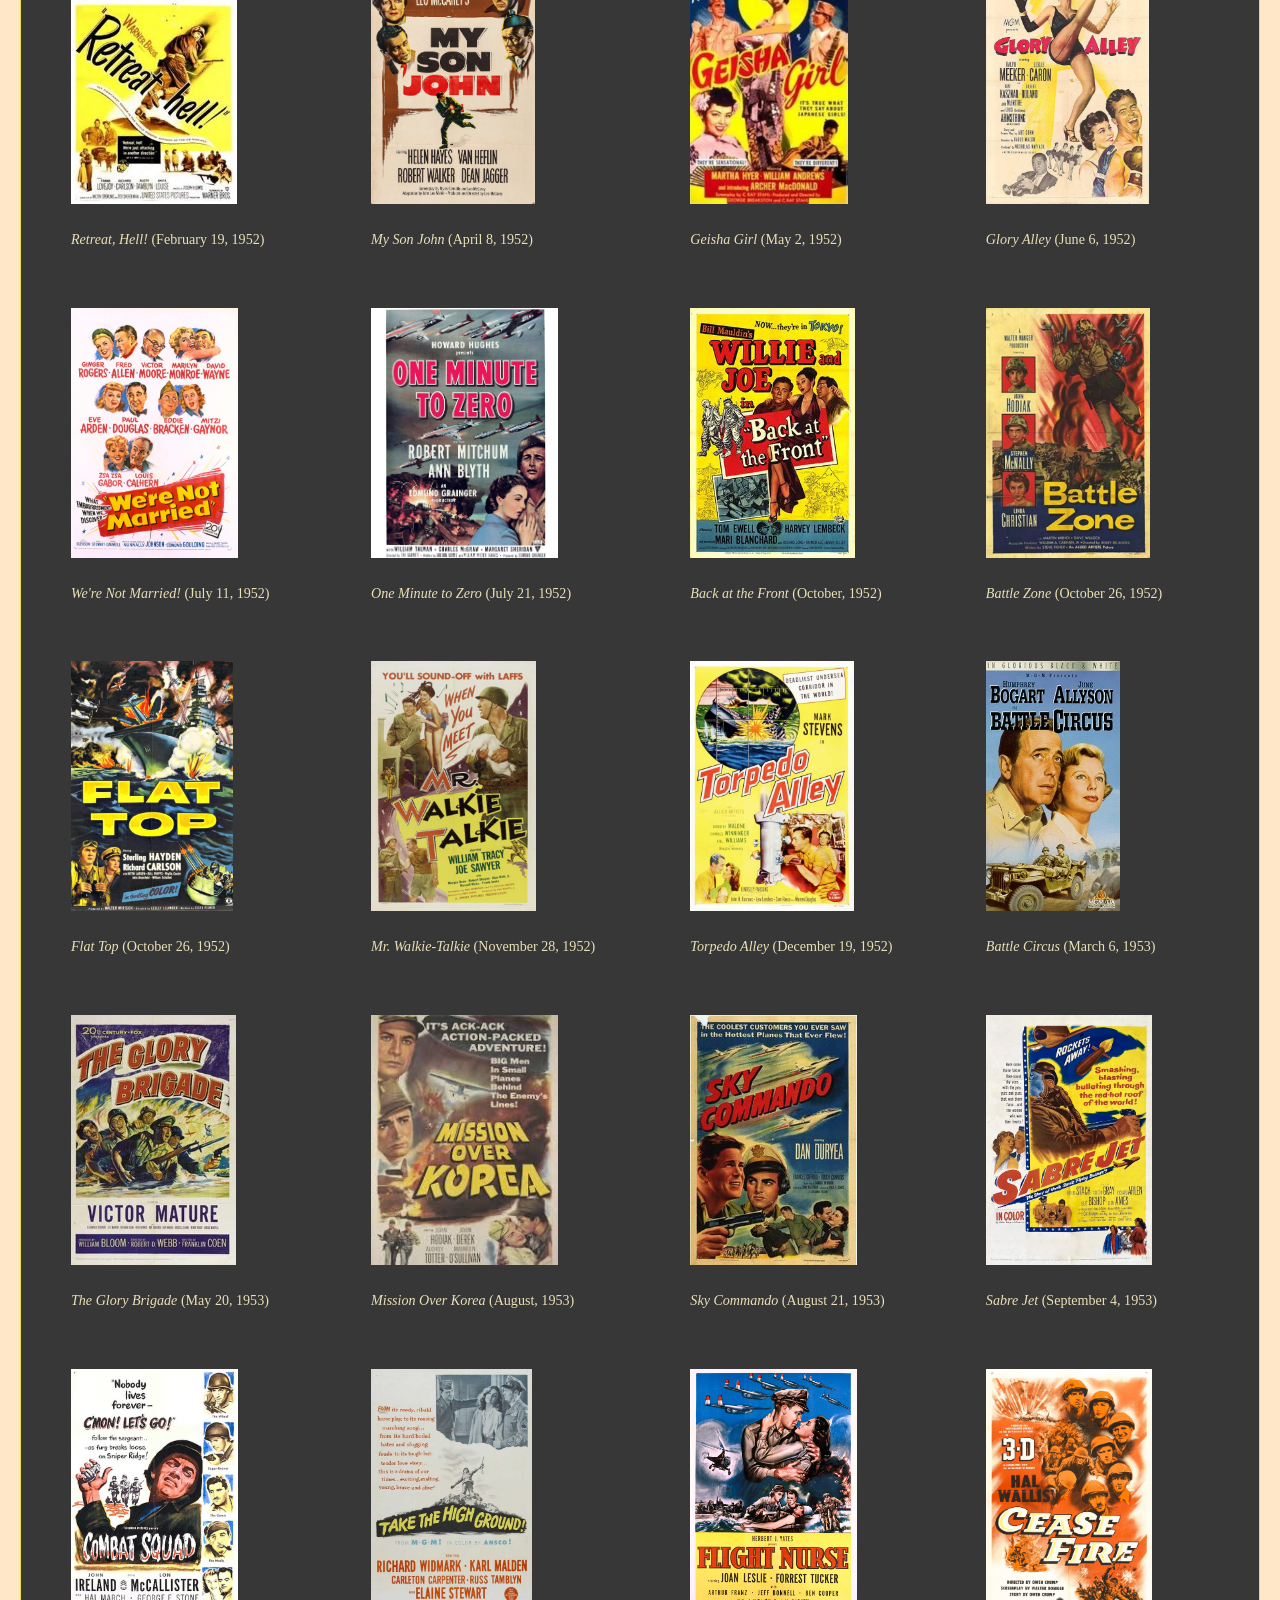
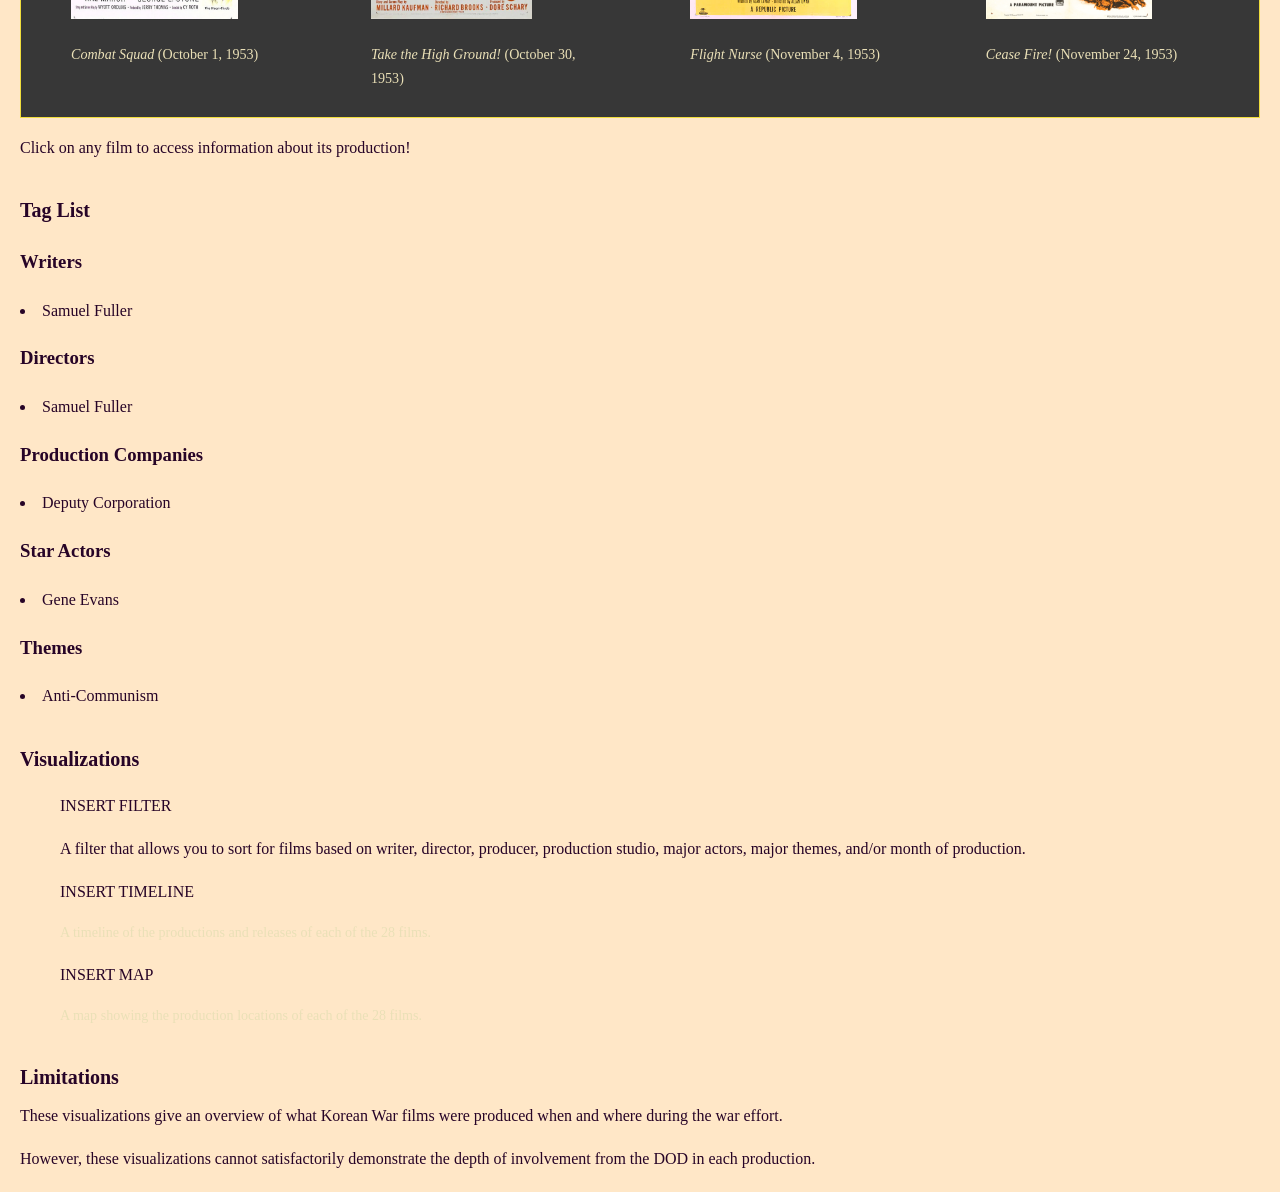
==== commit 2c0ddc1f: "tag list" ====
--- a/findings.html
+++ b/findings.html
@@ -160,6 +160,20 @@
 </section>
 
 
+<h2>Tag List</h2>
+    <h3>Writers</h3>
+        <li>Samuel Fuller</li>
+    <h3>Directors</h3>
+        <li>Samuel Fuller</li>
+    <h3>Production Companies</h3>
+        <li>Deputy Corporation</li>
+    <h3>Star Actors</h3>
+        <li>Gene Evans</li>
+    <h3>Themes</h3>
+        <li>Anti-Communism</li>
+
+
+
 
 <h2>Visualizations</h2>
 
--- a/style.css
+++ b/style.css
@@ -66,7 +66,7 @@
   display: inline-grid;
   background-color: #111010;
   grid-template-columns: auto auto;
-  color: #f5cc80;
+  color: #ab5b5b;
   padding: 10px
 }
 
@@ -101,6 +101,7 @@
   color: #eae0b7;
   margin-top: 0.4rem;
   text-align: left;
+  text-wrap: calc(90px);
 }
 
 .sketch-grid {
@@ -125,6 +126,10 @@
 
 footer a {
   color: #2a4a7f;
+}
+
+.ratings {
+  text-indent: 5%;
 }
 
 /* -----------------------------------------------
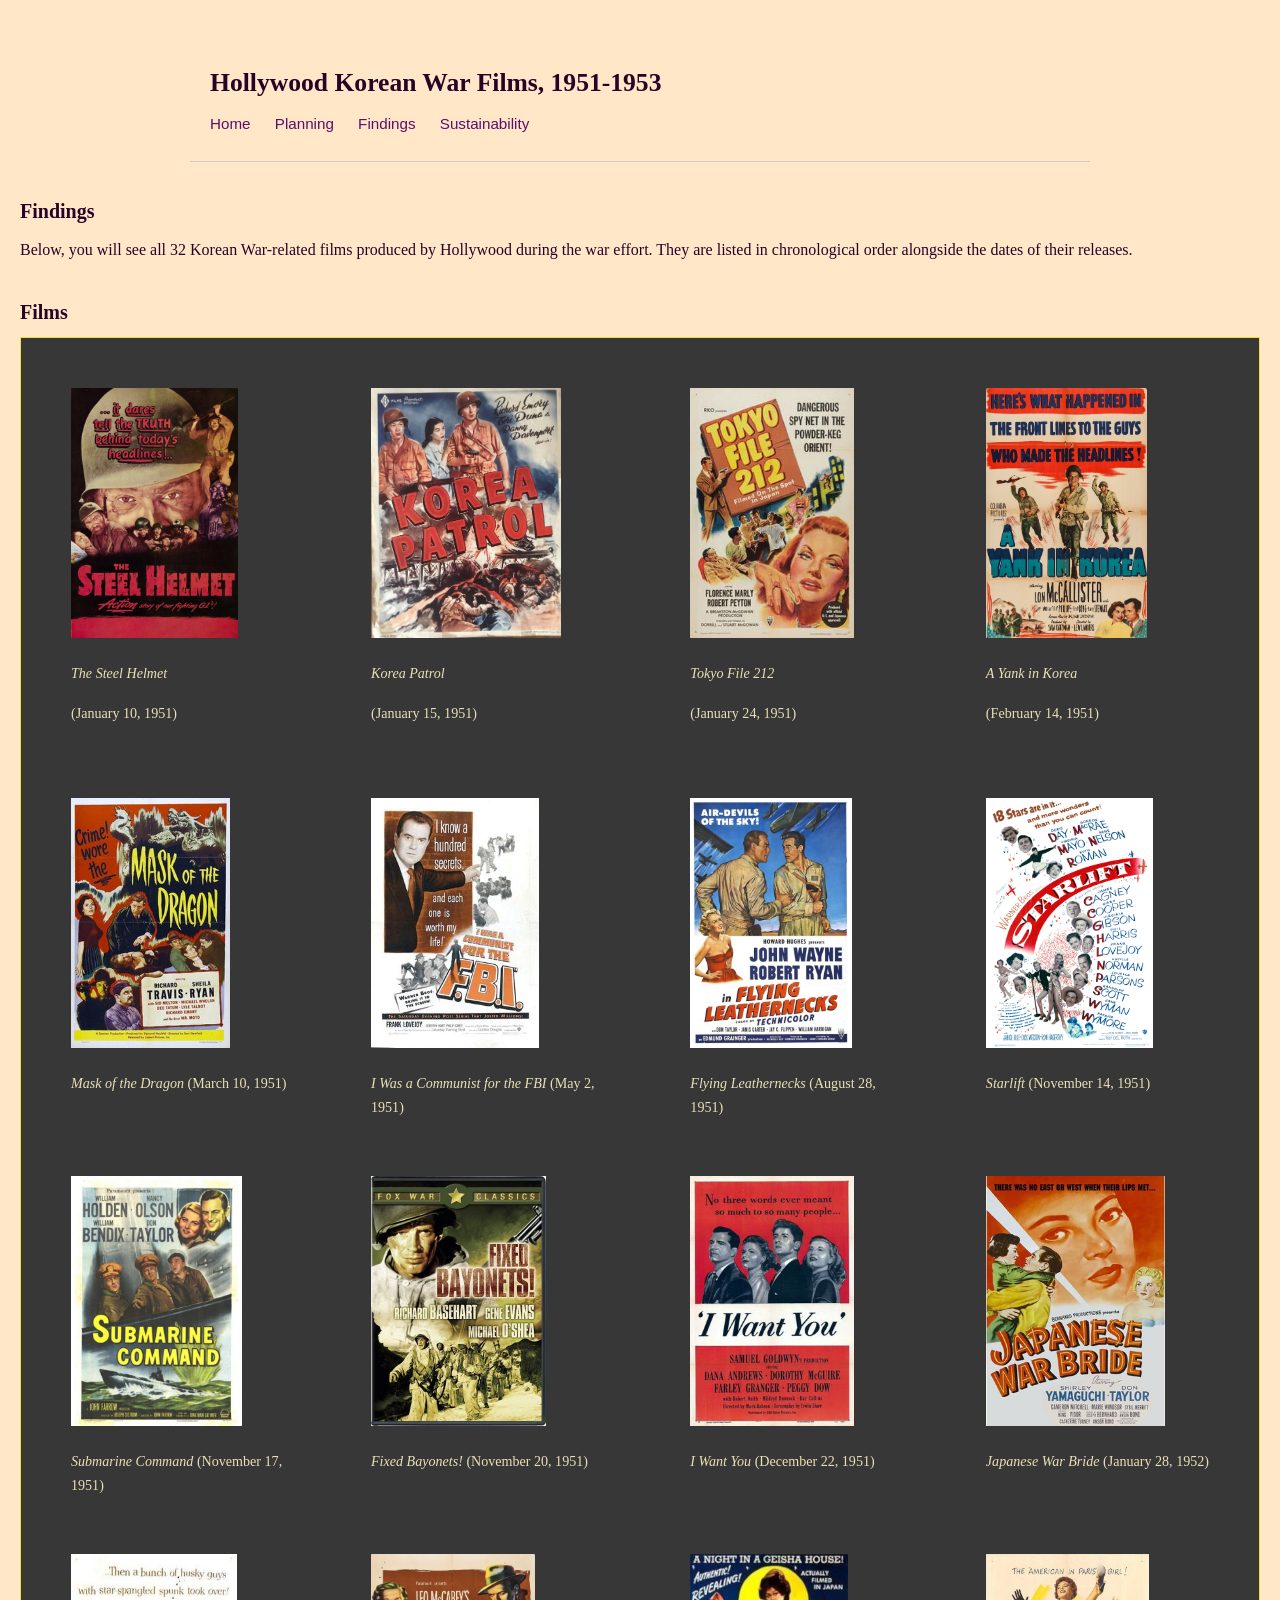
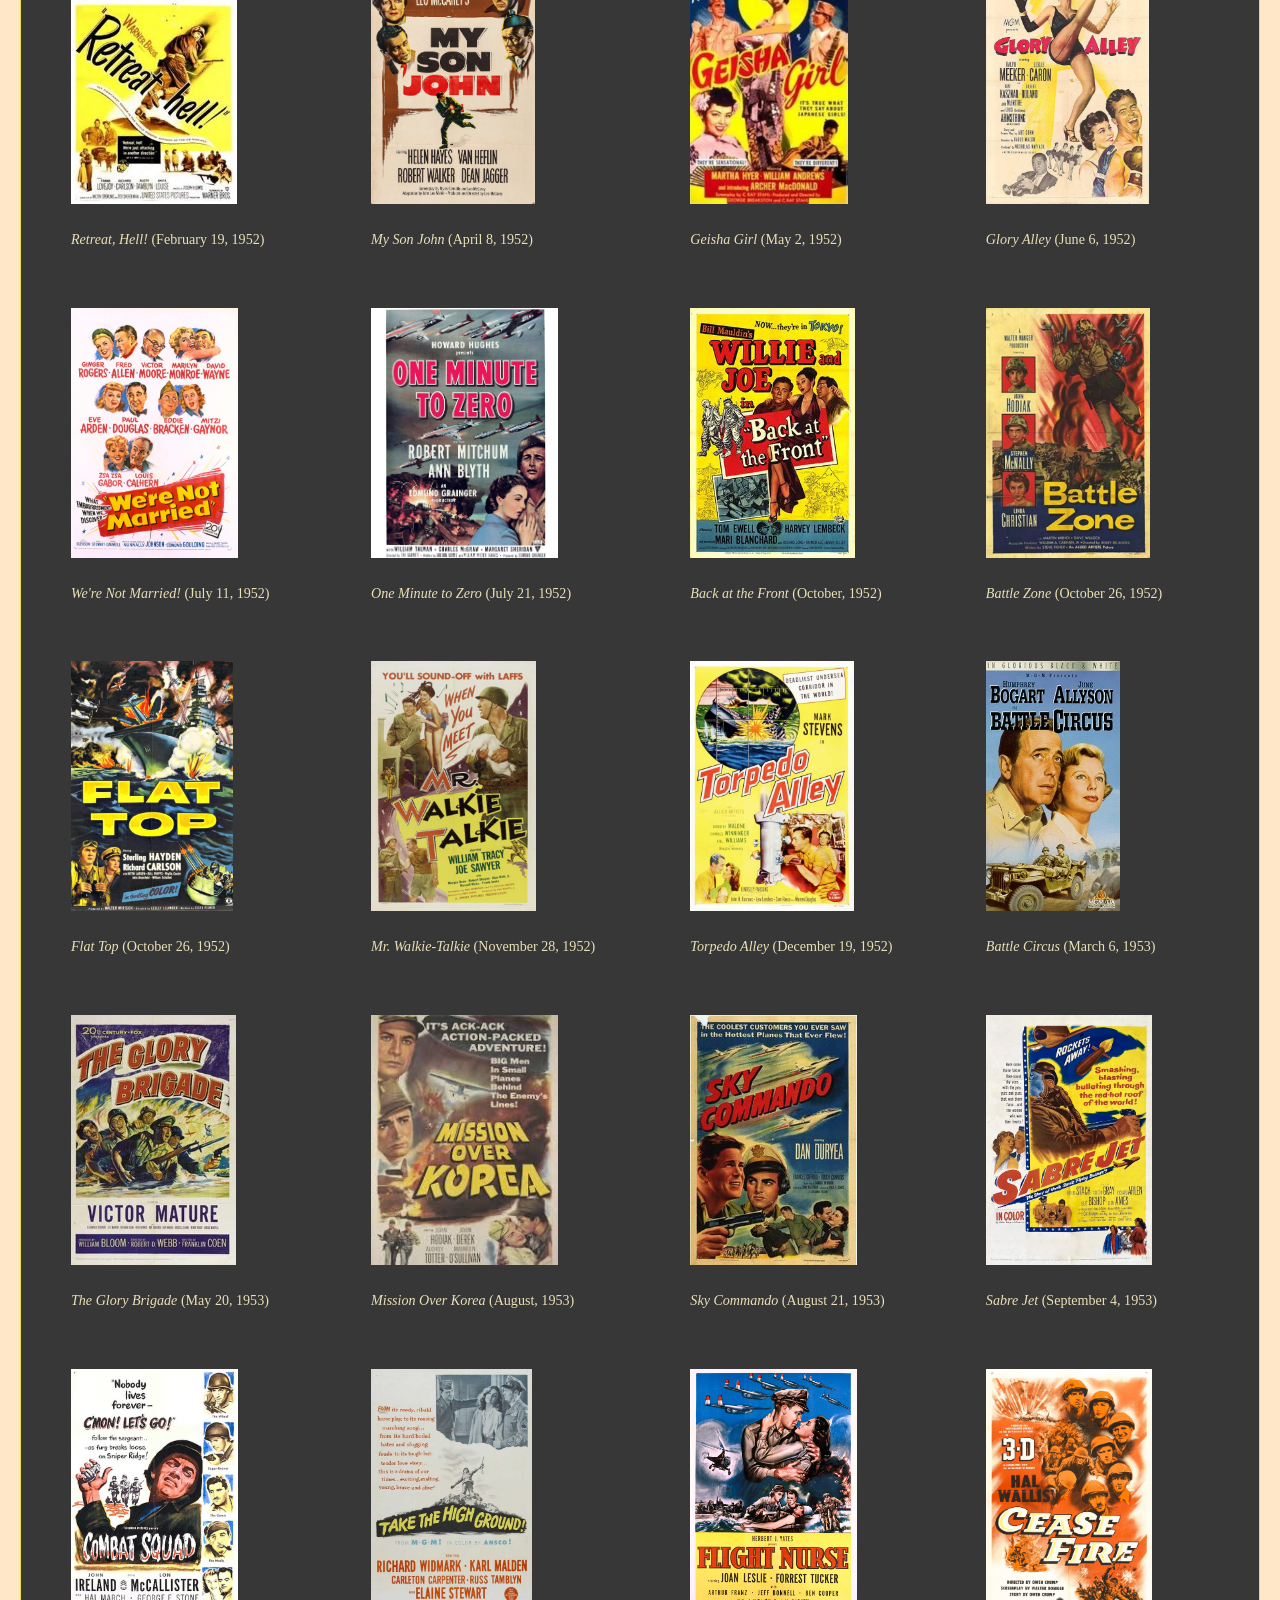
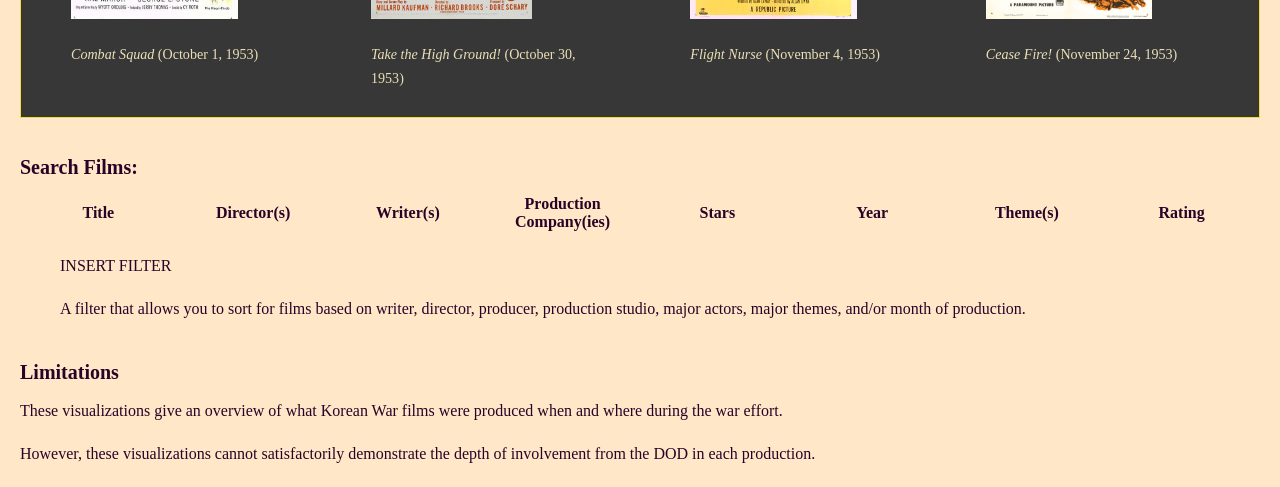
==== commit 1f2ccbe0: "checkpoint" ====
--- a/findings.html
+++ b/findings.html
@@ -156,41 +156,35 @@
     </figure>
     </div>
     <p></p>
-    <p>Click on any film to access information about its production!</p>
 </section>
-
-
-<h2>Tag List</h2>
-    <h3>Writers</h3>
-        <li>Samuel Fuller</li>
-    <h3>Directors</h3>
-        <li>Samuel Fuller</li>
-    <h3>Production Companies</h3>
-        <li>Deputy Corporation</li>
-    <h3>Star Actors</h3>
-        <li>Gene Evans</li>
-    <h3>Themes</h3>
-        <li>Anti-Communism</li>
 
 
 
 
-<h2>Visualizations</h2>
+<h2>Search Films:</h2>
 
+<table id="film-table">
+    <tr class="header">
+        <th style="width:10%;">Title</th>
+        <th style="width:10%;">Director(s)</th>
+        <th style="width:10%;">Writer(s)</th>
+        <th style="width:10%;">Production Company(ies)</th>
+        <th style="width:10%;">Stars</th>
+        <th style="width:10%;">Year</th>
+        <th style="width:10%;">Theme(s)</th>
+        <th style="width:10%;">Rating</th>
+    </tr>
+    <tr>
+        <script>
+            films.json()
+        </script>
+    </tr>
+</table>
+    
 <figure>
     <p>INSERT FILTER</p>
         <p>A filter that allows you to sort for films based on writer, director, producer, production studio, major actors, major themes, and/or month of production.</p>
 </figure>
-
-<figure>
-    <p>INSERT TIMELINE</p>
-    <figcaption>A timeline of the productions and releases of each of the 28 films.</figcaption> 
- </figure>
-
-<figure>
-     <p>INSERT MAP</p>
-    <figcaption>A map showing the production locations of each of the 28 films.</figcaption>
- </figure>
 
 <section>
    <h2>Limitations</h2> 
--- a/style.css
+++ b/style.css
@@ -63,7 +63,7 @@
 }
 
 .fullercont {
-  display: inline-grid;
+  display: i;
   background-color: #111010;
   grid-template-columns: auto auto;
   color: #ab5b5b;
@@ -85,15 +85,6 @@
   grid-template-columns: auto auto auto auto;
   padding: 10px
 }
-
-@media (max-width: 700px){
-    .filmcont {
-    display: inline-grid;
-    grid-template-columns: auto;
-    padding: 10px
-    }
-}
-
 
 figcaption {
   font-family: 'Times New Roman', Times, serif;
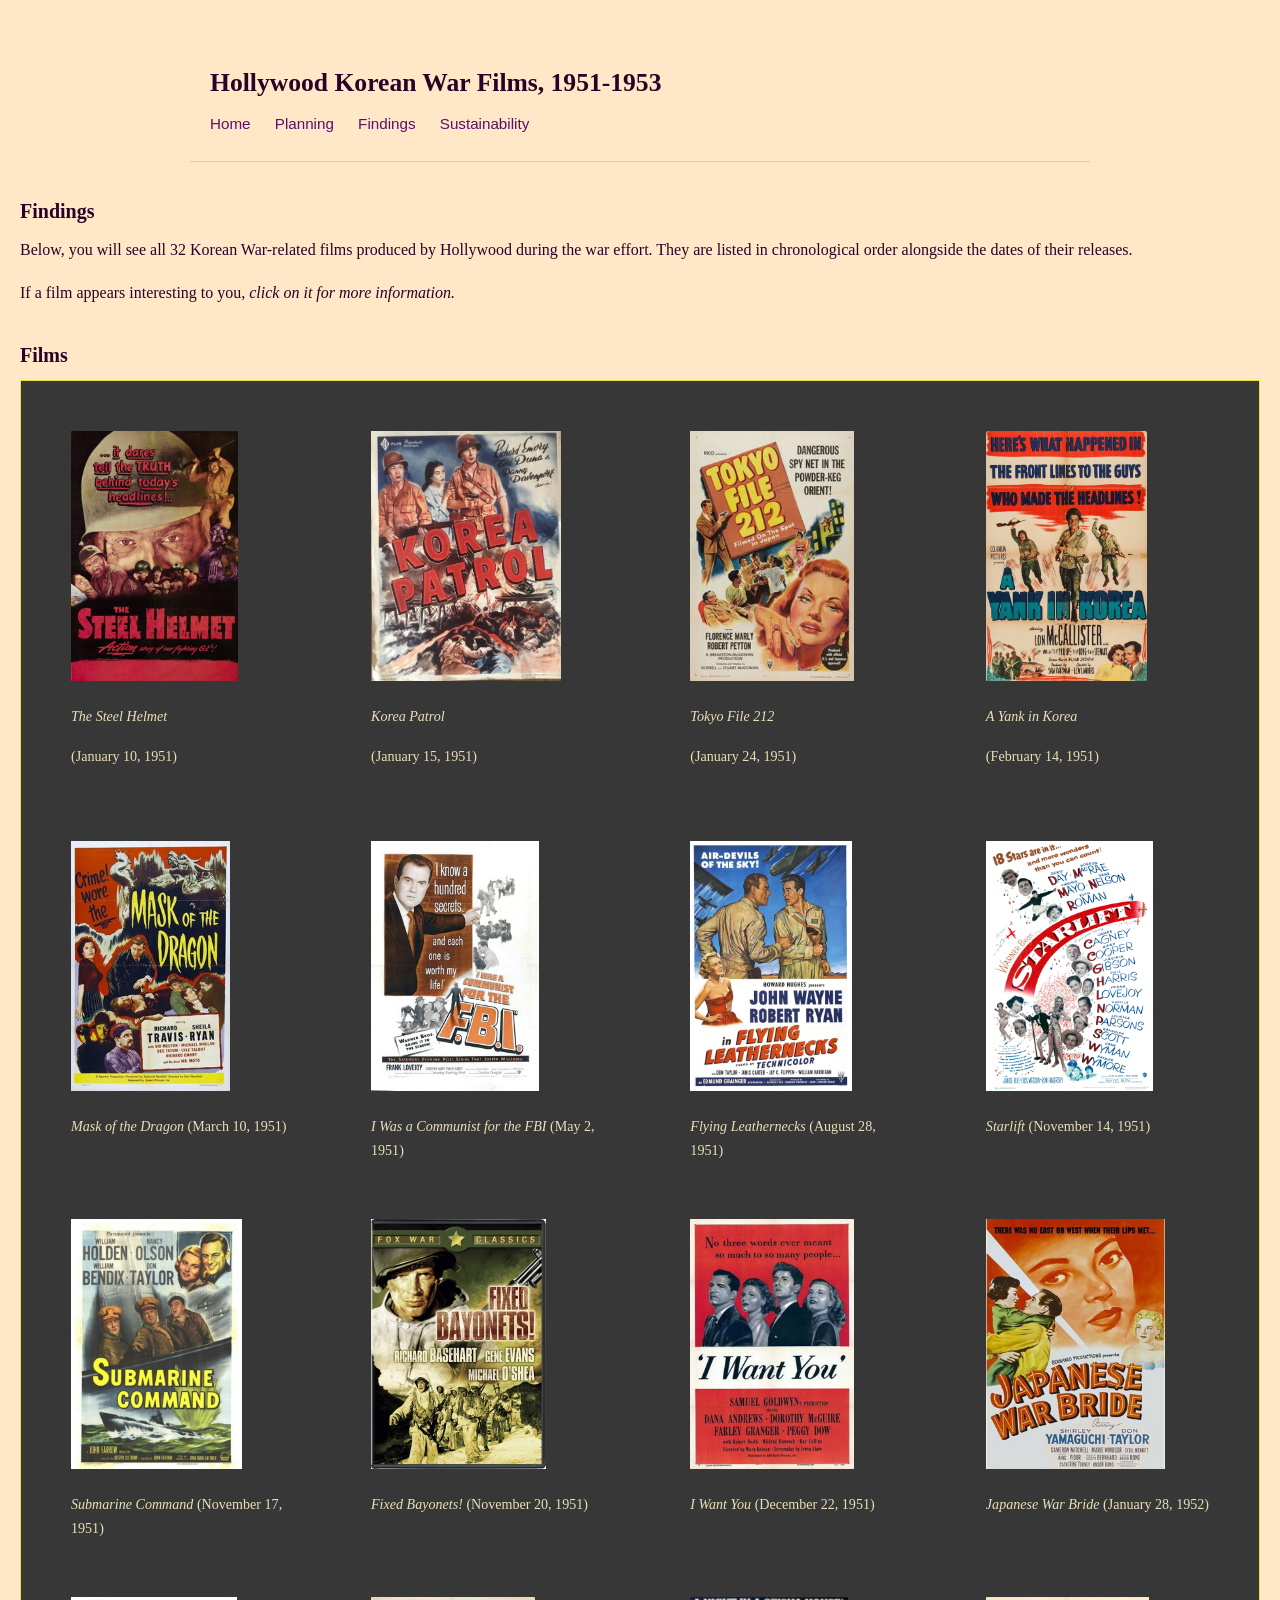
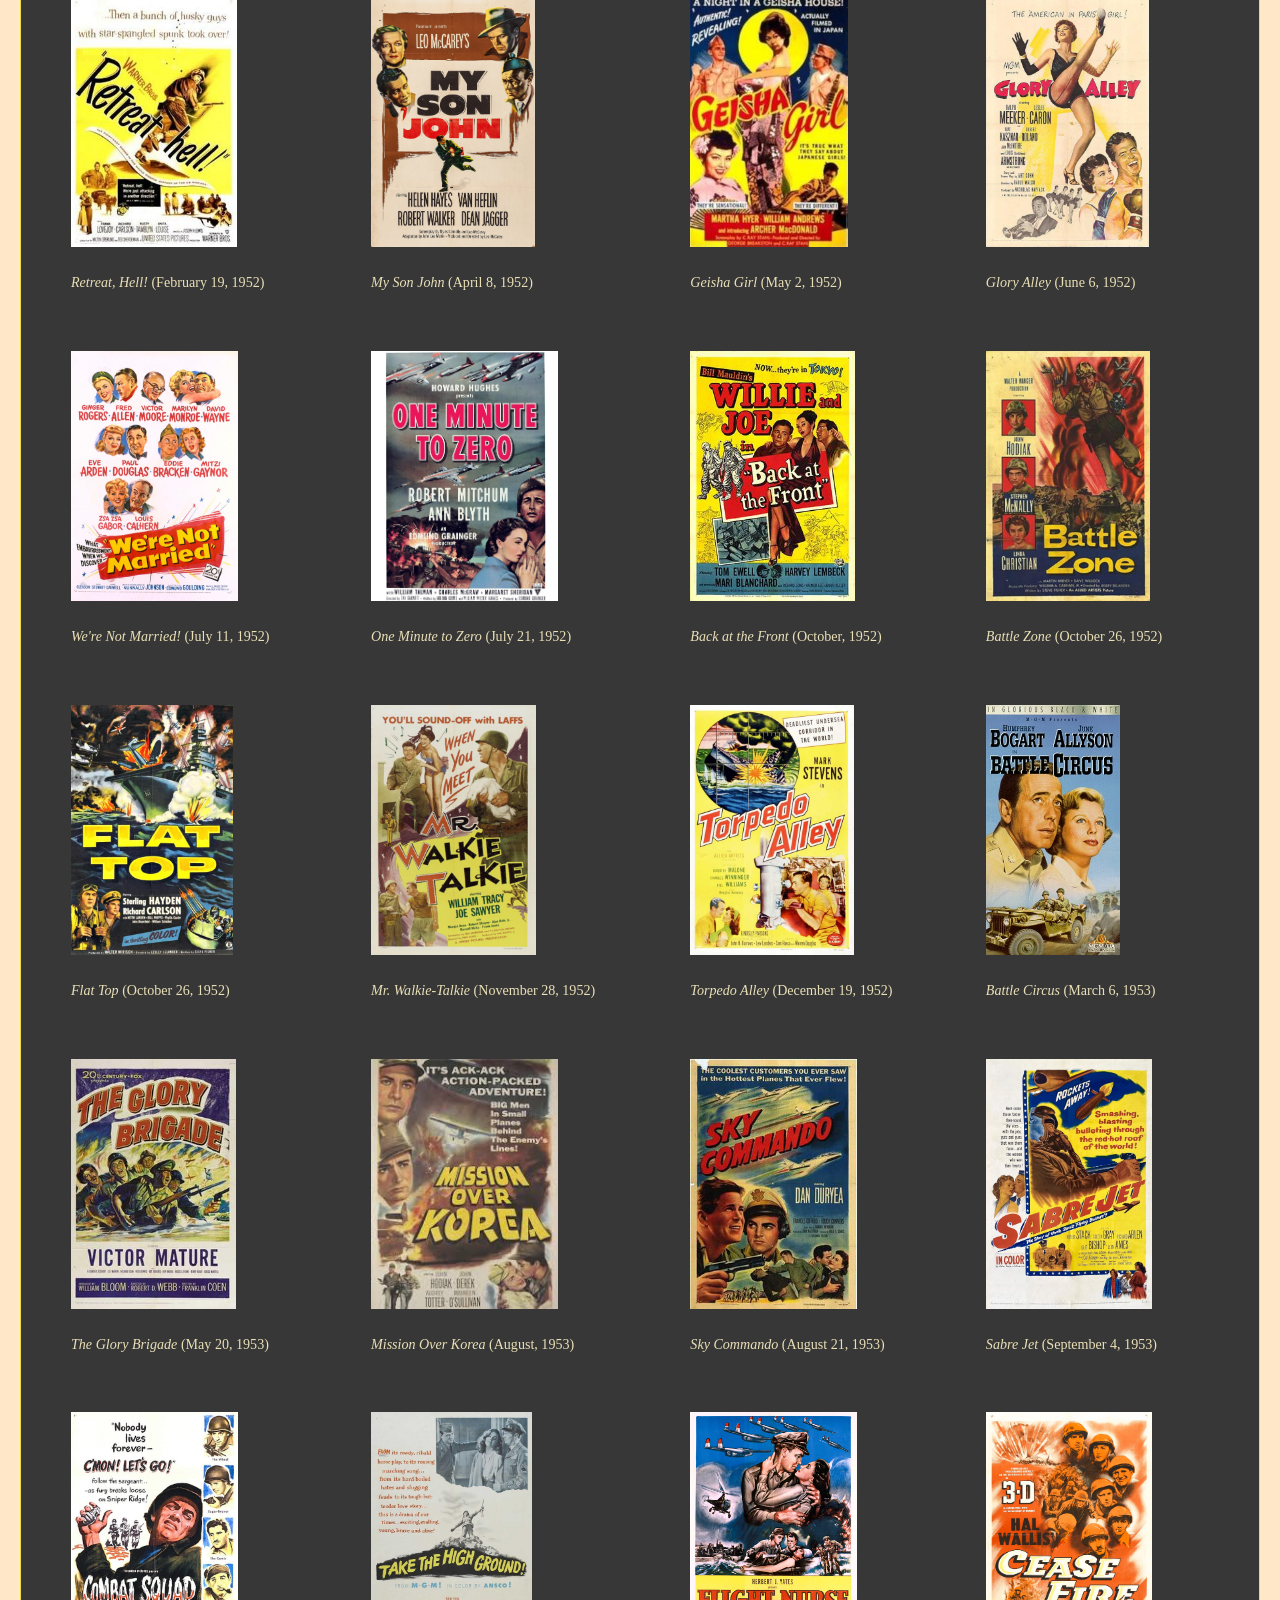
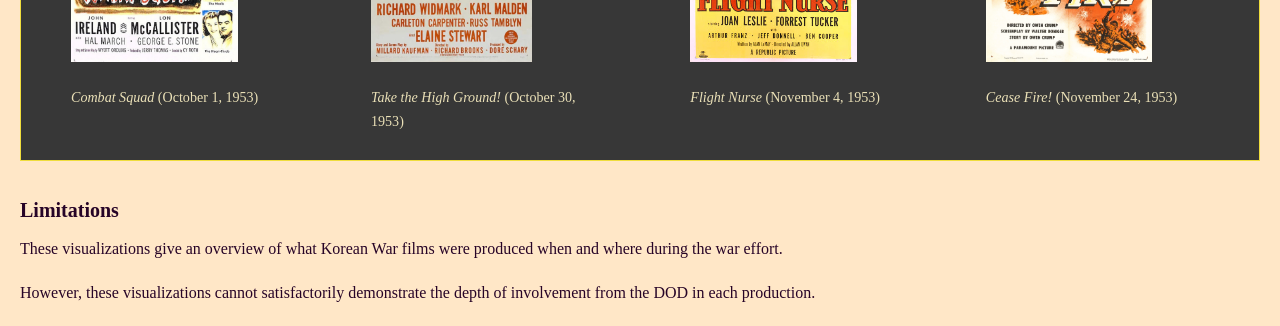
==== commit 1c3c5a73: "check3" ====
--- a/findings.html
+++ b/findings.html
@@ -19,7 +19,9 @@
 
 <section>
     <h2>Findings</h2>
-    Below, you will see all 32 Korean War-related films produced by Hollywood during the war effort. They are listed in chronological order alongside the dates of their releases.
+    <p>Below, you will see all 32 Korean War-related films produced by Hollywood during the war effort. They are listed in chronological order alongside the dates of their releases.
+    </p>
+    <p>If a film appears interesting to you, <em>click on it for more information.</em></p>
 </section>
 
 
@@ -157,35 +159,7 @@
     </div>
     <p></p>
 </section>
-
-
-
-
-<h2>Search Films:</h2>
-
-<table id="film-table">
-    <tr class="header">
-        <th style="width:10%;">Title</th>
-        <th style="width:10%;">Director(s)</th>
-        <th style="width:10%;">Writer(s)</th>
-        <th style="width:10%;">Production Company(ies)</th>
-        <th style="width:10%;">Stars</th>
-        <th style="width:10%;">Year</th>
-        <th style="width:10%;">Theme(s)</th>
-        <th style="width:10%;">Rating</th>
-    </tr>
-    <tr>
-        <script>
-            films.json()
-        </script>
-    </tr>
-</table>
     
-<figure>
-    <p>INSERT FILTER</p>
-        <p>A filter that allows you to sort for films based on writer, director, producer, production studio, major actors, major themes, and/or month of production.</p>
-</figure>
-
 <section>
    <h2>Limitations</h2> 
    <p>These visualizations give an overview of what Korean War films were produced when and where during the war effort.</p>
--- a/style.css
+++ b/style.css
@@ -62,15 +62,22 @@
   display: block;
 }
 
-.fullercont {
-  display: i;
-  background-color: #111010;
-  grid-template-columns: auto auto;
-  color: #ab5b5b;
-  padding: 10px
+.planns {
+  height: 600px;
+  width: auto;
+  margin: 10px
 }
 
-@media (max-width: 700px){
+.fullercont {
+  display: inline-grid;
+  background-color: #111010;
+  grid-template-columns: auto;
+  color: #ab5b5b;
+  padding: 10px;
+  border: 5px solid #5e1919
+}
+
+@media (max-width: 250px){
     .fullercont {
     display: inline-grid;
     grid-template-columns: auto;
@@ -86,6 +93,14 @@
   padding: 10px
 }
 
+.plans {
+  display: inline-grid;
+  grid-template-columns: auto auto;
+  background-color: #e3da81;
+  padding: 50px;
+  border: 1px solid #0d0d0b
+}
+
 figcaption {
   font-family: 'Times New Roman', Times, serif;
   font-size: 0.88rem;
@@ -95,11 +110,24 @@
   text-wrap: calc(90px);
 }
 
+.fullcap {
+  color: #fc0000;
+  margin-top: 0.4rem;
+  text-align: left;
+  text-wrap: 45px;
+}
+
 .sketch-grid {
   display: grid;
   grid-template-columns: 1fr 1fr;
   gap: 1.5rem;
   margin: 1.5rem 0;
+}
+
+.filter {
+  color: #270427;
+  background-color: #ca6c6c;
+  margin: 1.5rem 0; 
 }
 
 ul, ol {
